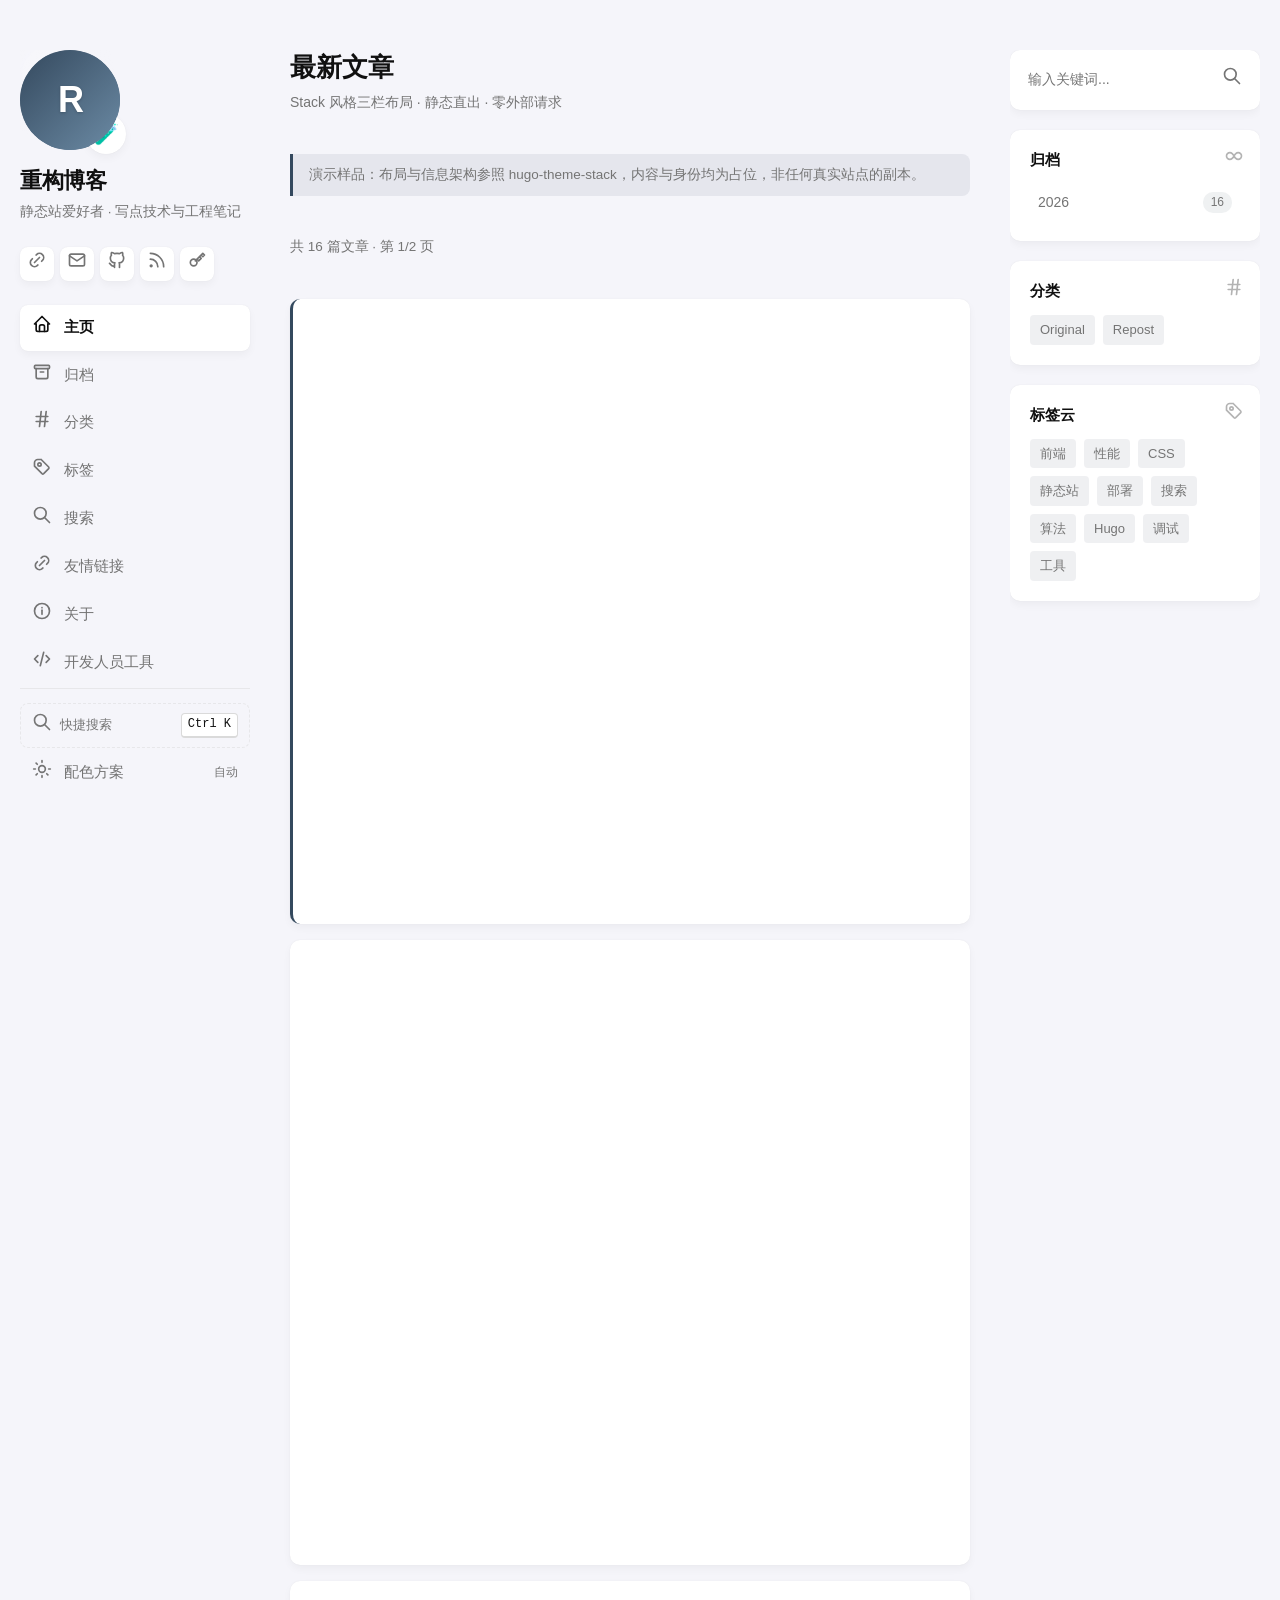
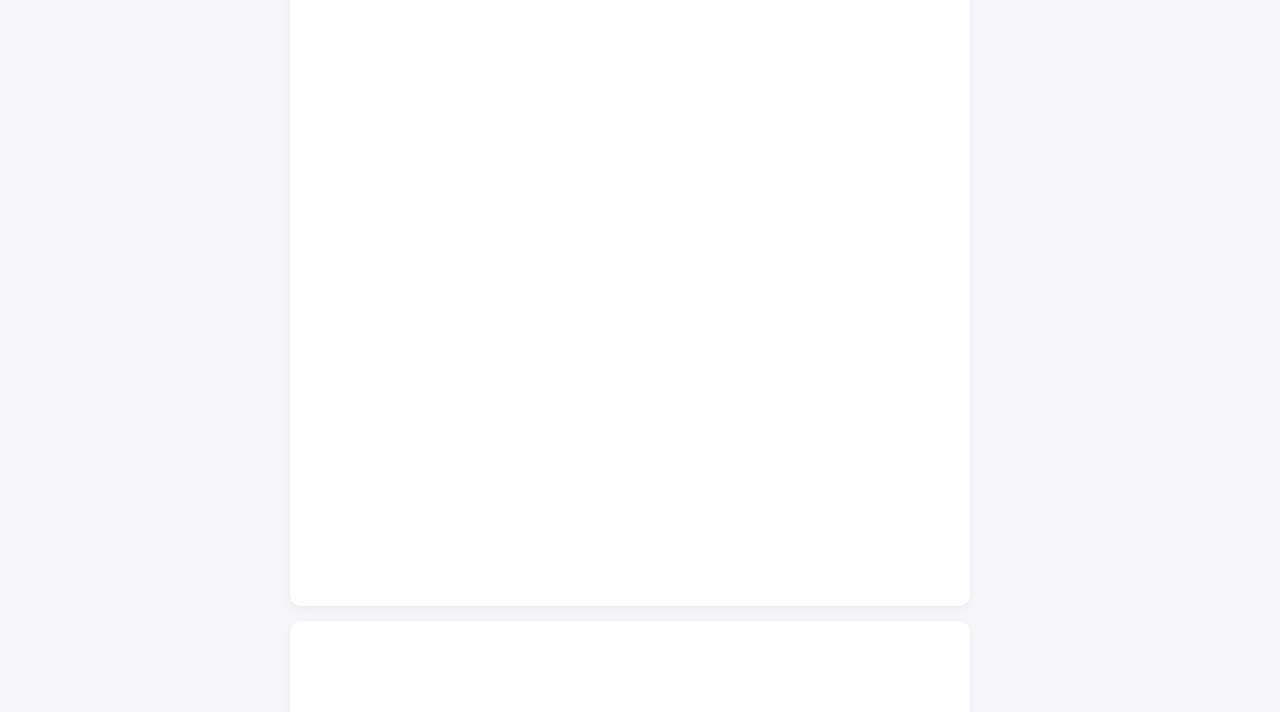
==== index.html @ fbf908d6 "initial blog" ====
<!DOCTYPE html>
<html lang="zh-CN" data-scheme="light">
<head>
<meta charset="utf-8">
<meta name="viewport" content="width=device-width, initial-scale=1">
<meta name="description" content="静态博客样品站首页：Stack 风格三栏布局，零运行时、零依赖。">
<meta name="generator" content="Static Sample / Stack-style">
<meta name="color-scheme" content="light dark">
<meta name="theme-color" content="#f5f5fa" media="(prefers-color-scheme: light)">
<meta name="theme-color" content="#303030" media="(prefers-color-scheme: dark)">
<meta name="robots" content="index, follow">
<title>首页 · 重构博客样品</title>
<link rel="canonical" href="index.html">
<link rel="icon" href="data:image/svg+xml,%3Csvg xmlns='http://www.w3.org/2000/svg' viewBox='0 0 64 64'%3E%3Crect width='64' height='64' rx='14' fill='%2334495e'/%3E%3Ctext x='32' y='44' font-size='34' font-family='sans-serif' font-weight='700' text-anchor='middle' fill='white'%3ER%3C/text%3E%3C/svg%3E">
<link rel="apple-touch-icon" href="assets/icon.svg">
<link rel="manifest" href="manifest.webmanifest">
<link rel="alternate" type="application/rss+xml" href="feed.xml" title="重构博客 RSS">
<link rel="stylesheet" href="assets/style.css">
<meta property="og:type" content="website">
<meta property="og:site_name" content="重构博客 · Sample">
<meta property="og:locale" content="zh_CN">
<meta property="og:title" content="首页 · 重构博客样品">
<meta property="og:description" content="静态博客样品站首页：Stack 风格三栏布局，零运行时、零依赖。">
<meta name="twitter:card" content="summary">
<meta name="twitter:title" content="首页 · 重构博客样品">
<meta name="twitter:description" content="静态博客样品站首页：Stack 风格三栏布局，零运行时、零依赖。">
<script type="application/ld+json">{"@context": "https://schema.org", "@type": "WebSite", "name": "重构博客 · Sample", "description": "Stack 风格静态博客复刻样品，内容与身份均为占位。", "inLanguage": "zh-CN", "url": "index.html"}</script>
<script>
  /* 主题预置：必须早于样式生效，避免深浅主题闪烁（FOUC / FART） */
  (function () {
    var k = 'StackColorScheme', v = 'auto';
    try { v = localStorage.getItem(k) || localStorage.getItem('rb-theme') || 'auto'; } catch (e) {}
    var forced = /[?&]scheme=(light|dark)/.exec(location.search);
    if (forced) v = forced[1];
    var dark = window.matchMedia && matchMedia('(prefers-color-scheme: dark)').matches;
    document.documentElement.setAttribute('data-scheme',
      (v === 'dark' || (v === 'auto' && dark)) ? 'dark' : 'light');
  })();
</script>
</head>
<body data-page="home">
<div class="reading-progress" id="readingProgress" role="progressbar" aria-label="阅读进度" aria-valuemin="0" aria-valuemax="100" aria-valuenow="0"></div>
<div class="container main-container flex on-phone--column extended">

<aside class="sidebar left-sidebar sticky">
  <div class="sidebar-head">
    <figure class="site-avatar">
      <a href="index.html" aria-label="返回主页"><span class="avatar-fallback">R</span></a>
      <span class="emoji" id="siteEmoji">&#129514;</span>
    </figure>
    <div class="site-meta">
      <h1 class="site-name"><a href="index.html" id="siteName">重构博客</a></h1>
      <h2 class="site-description" id="siteDescription">静态站爱好者 · 写点技术与工程笔记</h2>
    </div>
    <button class="hamburger" id="toggleMenu" type="button" aria-label="切换菜单" aria-expanded="false"><span class="bars"></span></button>
  </div>

  <ol class="menu-social">
    <li><a href="#" title="Domain" rel="me"><span data-icon="link"></span></a></li>
    <li><a href="#" title="Email" rel="me"><span data-icon="mail"></span></a></li>
    <li><a href="#" title="GitHub" rel="me"><span data-icon="github"></span></a></li>
    <li><a href="#" title="RSS" rel="me"><span data-icon="rss"></span></a></li>
    <li><a href="#" title="Keybase" rel="me"><span data-icon="key"></span></a></li>
  </ol>

  <ol class="menu" id="main-menu">
    <li><a href="index.html" data-nav="home"><span data-icon="home"></span><span>主页</span></a></li>
    <li><a href="archives.html" data-nav="archives"><span data-icon="archive"></span><span>归档</span></a></li>
    <li><a href="categories.html" data-nav="categories"><span data-icon="hash"></span><span>分类</span></a></li>
    <li><a href="tags.html" data-nav="tags"><span data-icon="tag"></span><span>标签</span></a></li>
    <li><a href="search.html" data-nav="search"><span data-icon="search"></span><span>搜索</span></a></li>
    <li><a href="friends.html" data-nav="friends"><span data-icon="link"></span><span>友情链接</span></a></li>
    <li><a href="about.html" data-nav="about"><span data-icon="info"></span><span>关于</span></a></li>
    <li><a href="debug.html" data-nav="debug"><span data-icon="code"></span><span>开发人员工具</span></a></li>
    <li class="menu-bottom-section"><ol class="menu">
      <li><button class="quick-search-trigger" type="button" data-action="quick-search" aria-label="快捷搜索">
        <span data-icon="search"></span><span>快捷搜索</span><kbd>Ctrl K</kbd></button></li>
      <li><button class="dark-toggle" id="themeBtn" type="button" aria-label="切换配色方案">
        <span data-icon="sun" class="icon-sun"></span><span data-icon="moon" class="icon-moon"></span>
        <span>配色方案</span><span class="scheme-label" id="schemeLabel">自动</span>
      </button></li>
    </ol></li>
  </ol>
</aside>

<aside class="sidebar right-sidebar sticky">
  <form class="search-form widget" id="searchForm" action="search.html" method="get" role="search">
    <p><label for="searchInput">搜索</label>
      <input id="searchInput" name="keyword" type="search" placeholder="输入关键词..." autocomplete="off" required>
      <button type="submit" title="搜索"><span data-icon="search"></span></button>
    </p>
  </form>
  <section class="widget archives">
    <div class="widget-icon"><span data-icon="infinity"></span></div>
    <h2 class="widget-title section-title"><a href="archives.html">归档</a></h2>
    <div class="widget-archive--list" id="widgetArchives"></div>
  </section>
  <section class="widget tagCloud">
    <div class="widget-icon"><span data-icon="hash"></span></div>
    <h2 class="widget-title section-title"><a href="categories.html">分类</a></h2>
    <div class="tagCloud-tags" id="widgetCategories"></div>
  </section>
  <section class="widget tagCloud">
    <div class="widget-icon"><span data-icon="tag"></span></div>
    <h2 class="widget-title section-title"><a href="tags.html">标签云</a></h2>
    <div class="tagCloud-tags" id="widgetTags"></div>
  </section>
</aside>

<main class="main full-width">
  <div class="pagehead">
    <h1 id="pageTitle">最新文章</h1>
    <p>Stack 风格三栏布局 · 静态直出 · 零外部请求</p>
  </div>
  <div class="notice" id="siteNotice">演示样品：布局与信息架构参照 hugo-theme-stack，内容与身份均为占位。</div>
  <p class="searchmeta" id="searchMeta"></p>
  <section class="article-list" id="postlist" aria-label="文章列表"></section>
  <nav class="pagination" id="pagination" role="navigation" aria-label="分页"></nav>
  <dialog class="pagination-jump-dialog" id="paginationJump" aria-labelledby="pagination-jump-title">
    <form method="dialog" class="pagination-jump-form">
      <header><label id="pagination-jump-title" class="title" for="jumpInput">跳转到页码</label><span class="subtitle" id="jumpMax">(1 - 1)</span></header>
      <div class="pagination-jump-input-group">
        <input type="number" id="jumpInput" min="1" value="1" autocomplete="off" required>
        <button class="btn btn-primary" type="submit">跳转</button>
      </div>
      <div class="pagination-jump-hint"><kbd>Enter</kbd><span>按 Enter 键跳转</span></div>
    </form>
  </dialog>
<footer class="site-footer">
  <section class="copyright" id="footerCopyright">© 2026 重构博客 · Sample</section>
  <section class="powerby"><span id="footerPowerby">样品: static-demo</span><br>
    使用 <a href="https://gohugo.io/" target="_blank" rel="noopener">Hugo</a> 构建 ·
    主题 <b><a href="https://github.com/CaiJimmy/hugo-theme-stack" target="_blank" rel="noopener">Stack</a></b>
    由 <a href="https://jimmycai.com/" target="_blank" rel="noopener">Jimmy</a> 设计
    <span style="opacity:.8">（本页为结构复刻样品，非原站副本）</span>
  </section>
  <p class="footer-disclaimer" id="footerDisclaimer">本博客内容仅供参考。</p>
</footer>
</main>
</div>

<button class="totop" id="toTop" type="button" aria-label="回到顶部">↑</button>

<dialog class="quick-search-dialog" id="quickSearch" aria-label="快捷搜索">
  <div class="qs-head">
    <span data-icon="search"></span>
    <input id="quickSearchInput" type="search" placeholder="搜索文章、标签、正文…" autocomplete="off" aria-label="搜索关键词">
    <kbd>Esc</kbd>
  </div>
  <div class="qs-results" id="quickSearchResults"></div>
  <div class="qs-foot">倒排索引 · 中文 bigram 分词 · 全部在本地完成，不发起任何网络请求</div>
</dialog>

<dialog class="shortcut-dialog" id="shortcutHelp" aria-label="键盘快捷键">
  <h2>键盘快捷键</h2>
  <div class="shortcut-row"><span>聚焦搜索框</span><kbd>/</kbd></div>
  <div class="shortcut-row"><span>快捷搜索</span><kbd>Ctrl / ⌘ + K</kbd></div>
  <div class="shortcut-row"><span>首页上下切换文章</span><kbd>J / K</kbd></div>
  <div class="shortcut-row"><span>打开选中的文章</span><kbd>Enter</kbd></div>
  <div class="shortcut-row"><span>打开本帮助</span><kbd>?</kbd></div>
  <div class="shortcut-row"><span>关闭弹层</span><kbd>Esc</kbd></div>
  <form method="dialog" style="margin-top:16px;text-align:right">
    <button class="btn btn-primary" type="submit">知道了</button>
  </form>
</dialog>

<dialog class="lightbox" id="lightbox" aria-label="图片预览"><img id="lightboxImg" alt=""></dialog>
<div class="toast" id="toast" role="status" aria-live="polite"></div>

<script src="assets/data.js"></script>
<script src="assets/app.js"></script>
<script>
  /* Service Worker 仅在 http(s) 下注册；file:// 双击预览保持零副作用 */
  if ('serviceWorker' in navigator && /^https?:$/.test(location.protocol)) {
    window.addEventListener('load', function () {
      navigator.serviceWorker.register('sw.js').catch(function () {});
    });
  }
</script>
</body>
</html>
---- assets/style.css ----
/* ============================================================
   Refactored Blog · Sample
   Stack 主题风格复刻样式表（零外部请求 / 零字体下载）
   配色与结构参照 hugo-theme-stack v4 实测值
   ============================================================ */

:root {
  --body-background: #f5f5fa;
  --accent-color: #34495e;
  --accent-color-darker: #2c3e50;
  --accent-color-text: #fff;
  --accent-soft: rgba(52, 73, 94, .08);
  --body-text-color: #707070;

  --card-background: #fff;
  --card-background-selected: #eaeaea;
  --card-text-color-main: #101010;
  --card-text-color-secondary: #747474;
  --card-text-color-tertiary: #767676;
  --card-separator-color: rgba(218, 218, 218, .5);
  --card-border-radius: 10px;
  --card-padding: 20px;
  --small-card-padding: 25px 20px;

  --shadow-l1: 0 4px 8px rgba(0,0,0,.04), 0 0 2px rgba(0,0,0,.06), 0 0 1px rgba(0,0,0,.04);
  --shadow-l2: 0 10px 20px rgba(0,0,0,.04), 0 2px 6px rgba(0,0,0,.04), 0 0 1px rgba(0,0,0,.04);

  --blockquote-background-color: #f8f8f8;
  --code-background-color: rgba(0,0,0,.07);
  --pre-background-color: #fafafa;
  --pre-text-color: #272822;
  --code-text-color: #808080;
  --table-border-color: #dadada;
  --tr-even-background-color: #efefee;
  --kbd-border-color: #dadada;

  --sys-font-family: -apple-system, BlinkMacSystemFont, "Segoe UI", "PingFang SC", "Hiragino Sans GB", "Microsoft YaHei", "Droid Sans", "Helvetica Neue", sans-serif;
  --base-font-family: var(--sys-font-family);
  --code-font-family: Menlo, Monaco, Consolas, "Courier New", monospace;
  --article-font-size: 1.6rem;
  --article-line-height: 1.85;

  --main-top-padding: 50px;
  --section-separation: 40px;
  --container-padding: 20px;
  --left-sidebar-max-width: 230px;
  --right-sidebar-max-width: 250px;
  --widget-separation: 20px;
  --sidebar-avatar-size: 100px;
  --sidebar-element-separation: 24px;
  --emoji-size: 40px;
  --tag-border-radius: 4px;
}

:root[data-scheme="dark"] {
  --body-background: #303030;
  --accent-color: #ecf0f1;
  --accent-color-darker: #bdc3c7;
  --accent-color-text: #000;
  --accent-soft: rgba(236, 240, 241, .10);
  --body-text-color: rgba(255,255,255,.7);

  --card-background: #424242;
  --card-background-selected: rgba(255,255,255,.16);
  --card-text-color-main: rgba(255,255,255,.9);
  --card-text-color-secondary: rgba(255,255,255,.7);
  --card-text-color-tertiary: rgba(255,255,255,.5);
  --card-separator-color: rgba(255,255,255,.12);

  --shadow-l1: 0 4px 8px rgba(0,0,0,.18), 0 0 2px rgba(0,0,0,.22), 0 0 1px rgba(0,0,0,.18);
  --shadow-l2: 0 10px 20px rgba(0,0,0,.22), 0 2px 6px rgba(0,0,0,.18);

  --blockquote-background-color: #4b4b4b;
  --code-background-color: rgba(255,255,255,.10);
  --pre-background-color: #272822;
  --pre-text-color: rgba(255,255,255,.9);
  --code-text-color: rgba(255,255,255,.9);
  --table-border-color: #717171;
  --tr-even-background-color: #545454;
  --kbd-border-color: #717171;
}

/* ---------- base ---------- */
* { box-sizing: border-box; }
html { font-size: 62.5%; -webkit-text-size-adjust: 100%; scroll-behavior: smooth; }
body {
  margin: 0;
  background: var(--body-background);
  color: var(--body-text-color);
  font-family: var(--base-font-family);
  font-size: 1.5rem;
  line-height: 1.65;
  -webkit-font-smoothing: antialiased;
  transition: background-color .25s ease, color .25s ease;
}
a { color: var(--accent-color-darker); text-decoration: none; }
a:hover { color: var(--accent-color); }
img { max-width: 100%; display: block; }
/* 长英文标识符 / 无空格中文串在窄屏下必须允许断行，避免撑破卡片 */
.article-title, .article-subtitle, .article-content, .prose, .notice,
.pagehead p, .rulebox, .card, .widget, .friend-card, .article-description,
.archives-list a, .section-card, .tagCloud-tags, .commentbox { overflow-wrap: anywhere; }
button, input, select { font: inherit; }
button { cursor: pointer; }
h1, h2, h3, h4 { color: var(--card-text-color-main); line-height: 1.35; }
:focus-visible { outline: 2px solid var(--accent-color); outline-offset: 3px; border-radius: 3px; }
::selection { background: var(--accent-color); color: var(--accent-color-text); }

.icon { width: 20px; height: 20px; flex: 0 0 auto; stroke: currentColor; }
.icon-sm { width: 16px; height: 16px; }
.icon-lg { width: 24px; height: 24px; }

/* ---------- layout ---------- */
.container { margin-left: auto; margin-right: auto; }
.main-container {
  display: flex;
  align-items: flex-start;
  min-height: 100vh;
  max-width: 1400px;
  padding: var(--main-top-padding) var(--container-padding) 0;
  gap: var(--section-separation);
}
.left-sidebar {
  order: -3;
  width: 100%;
  max-width: var(--left-sidebar-max-width);
  flex-shrink: 0;
  position: sticky;
  top: var(--main-top-padding);
  display: flex;
  flex-direction: column;
  gap: var(--sidebar-element-separation);
  align-self: flex-start;
}
.right-sidebar {
  order: -1;
  width: 100%;
  max-width: var(--right-sidebar-max-width);
  flex-shrink: 0;
  position: sticky;
  top: var(--main-top-padding);
  display: flex;
  flex-direction: column;
  gap: var(--widget-separation);
  align-self: flex-start;
  max-height: calc(100vh - var(--main-top-padding) * 2);
  overflow-y: auto;
  scrollbar-width: thin;
  padding-bottom: 10px;
}
.main {
  order: -2;
  flex-grow: 1;
  min-width: 0;
  max-width: 100%;
  display: flex;
  flex-direction: column;
  gap: var(--section-separation);
}

/* ---------- left sidebar ---------- */
.hamburger { display: none; }
.site-avatar { margin: 0; position: relative; width: var(--sidebar-avatar-size); }
.site-avatar > a { display: block; border-radius: 50%; }
.site-logo {
  width: var(--sidebar-avatar-size);
  height: var(--sidebar-avatar-size);
  border-radius: 50%;
  object-fit: cover;
  background: linear-gradient(135deg, #34495e, #6c8ba5);
  box-shadow: var(--shadow-l1);
}
.avatar-fallback {
  display: flex; align-items: center; justify-content: center;
  width: var(--sidebar-avatar-size); height: var(--sidebar-avatar-size);
  border-radius: 50%; color: #fff; font-size: 3.6rem; font-weight: 700;
  background: linear-gradient(135deg, #34495e, #6c8ba5);
  box-shadow: var(--shadow-l1);
  letter-spacing: -2px;
}
.site-avatar .emoji {
  position: absolute; right: -6px; bottom: -4px;
  display: flex; align-items: center; justify-content: center;
  width: var(--emoji-size); height: var(--emoji-size);
  font-size: 2rem; line-height: 1;
  background: var(--card-background);
  border-radius: 50%;
  box-shadow: var(--shadow-l1);
}
.sidebar-head .site-meta { margin-top: 16px; }
.site-meta .site-name { font-size: 2.2rem; margin: 0 0 6px; font-weight: 700; letter-spacing: -.3px; }
.site-meta .site-name a { color: var(--card-text-color-main); }
.site-meta .site-description { font-size: 1.35rem; font-weight: 400; color: var(--card-text-color-secondary); margin: 0; line-height: 1.55; }

.menu-social { list-style: none; padding: 0; margin: 0; display: flex; flex-wrap: wrap; gap: 6px; }
.menu-social a {
  display: flex; align-items: center; justify-content: center;
  width: 34px; height: 34px; border-radius: 8px;
  color: var(--card-text-color-secondary);
  background: var(--card-background);
  box-shadow: var(--shadow-l1);
  transition: transform .2s ease, color .2s ease;
}
.menu-social a:hover { transform: translateY(-2px); color: var(--accent-color-darker); }

.menu { list-style: none; padding: 0; margin: 0; display: flex; flex-direction: column; gap: 2px; }
.menu > li > a, .menu .dark-toggle {
  display: flex; align-items: center; gap: 12px;
  padding: 9px 12px; border-radius: 8px;
  color: var(--card-text-color-secondary);
  font-size: 1.45rem;
  transition: background-color .2s ease, transform .2s ease, color .2s ease;
}
.menu > li > a:hover { background: var(--card-background); transform: translateX(3px); color: var(--card-text-color-main); }
.menu > li.current > a { background: var(--card-background); color: var(--card-text-color-main); box-shadow: var(--shadow-l1); font-weight: 600; }
.menu .menu-bottom-section { margin-top: auto; padding-top: 14px; border-top: 1px solid var(--card-separator-color); }
.menu .menu-bottom-section .menu { margin: 0; }
.dark-toggle { width: 100%; border: 0; background: transparent; text-align: left; cursor: pointer; }
.dark-toggle:hover { background: var(--card-background); color: var(--card-text-color-main); }
.dark-toggle .scheme-label { margin-left: auto; font-size: 1.2rem; color: var(--card-text-color-tertiary); }
:root[data-scheme="dark"] .icon-sun { display: none; }
:root[data-scheme="light"] .icon-moon { display: none; }

/* ---------- widgets (right sidebar) ---------- */
.widget {
  background: var(--card-background);
  border-radius: var(--card-border-radius);
  box-shadow: var(--shadow-l1);
  padding: var(--card-padding);
  position: relative;
}
.widget-icon {
  position: absolute; right: 16px; top: 16px;
  color: var(--card-text-color-tertiary); opacity: .55;
}
.widget-title, .section-title {
  font-size: 1.5rem; font-weight: 700; margin: 0 0 14px;
  color: var(--card-text-color-main);
}
.widget-title a { color: var(--card-text-color-main); }
.search-form { padding: 12px 14px; }
.search-form p { display: flex; align-items: center; gap: 8px; margin: 0; }
.search-form label { position: absolute; width: 1px; height: 1px; overflow: hidden; clip: rect(0 0 0 0); }
.search-form input {
  flex: 1; min-width: 0; border: 0; background: transparent;
  color: var(--card-text-color-main); font-size: 1.4rem; padding: 6px 4px;
  outline: none;
}
.search-form input::placeholder { color: var(--card-text-color-tertiary); }
.search-form button {
  border: 0; background: transparent; color: var(--card-text-color-secondary);
  display: flex; padding: 4px; border-radius: 6px;
}
.search-form button:hover { color: var(--accent-color-darker); background: var(--accent-soft); }

.widget-archive--list { display: flex; flex-direction: column; }
.archives-year a {
  display: flex; align-items: center; justify-content: space-between;
  padding: 7px 8px; border-radius: 6px;
  color: var(--card-text-color-secondary); font-size: 1.4rem;
  transition: background-color .2s ease;
}
.archives-year a:hover { background: var(--accent-soft); color: var(--card-text-color-main); }
.archives-year .count {
  font-size: 1.2rem; color: var(--card-text-color-tertiary);
  background: var(--accent-soft); padding: 1px 8px; border-radius: 10px;
}
.tagCloud-tags { display: flex; flex-wrap: wrap; gap: 8px; }
.tagCloud-tags a {
  display: inline-block; padding: 4px 10px;
  font-size: 1.3rem; border-radius: var(--tag-border-radius);
  background: var(--accent-soft); color: var(--card-text-color-secondary);
  transition: transform .2s ease, background-color .2s ease;
}
.tagCloud-tags a:hover { transform: translateY(-2px); background: var(--card-background-selected); color: var(--card-text-color-main); }
.widget--toc { max-height: 60vh; overflow-y: auto; scrollbar-width: thin; }
.widget--toc ol { list-style: none; padding: 0; margin: 0; }
.widget--toc ol ol { padding-left: 12px; }
.widget--toc li a {
  display: block; padding: 5px 8px; border-radius: 6px;
  font-size: 1.3rem; color: var(--card-text-color-secondary);
  overflow: hidden; text-overflow: ellipsis; white-space: nowrap;
}
.widget--toc li a:hover, .widget--toc li a.active { background: var(--accent-soft); color: var(--card-text-color-main); }

/* ---------- generic cards / headings ---------- */
.card {
  background: var(--card-background);
  border-radius: var(--card-border-radius);
  box-shadow: var(--shadow-l1);
  padding: var(--card-padding);
}
.pagehead h1, .section-term { font-size: 2.6rem; margin: 0 0 6px; }
.pagehead p { margin: 0; color: var(--card-text-color-secondary); font-size: 1.4rem; }
.notice {
  background: var(--accent-soft);
  border-left: 3px solid var(--accent-color);
  border-radius: 0 8px 8px 0;
  padding: 10px 16px; font-size: 1.35rem; color: var(--card-text-color-secondary);
}
.searchmeta { margin: 0; font-size: 1.35rem; color: var(--card-text-color-secondary); }
.section-card {
  background: var(--card-background); border-radius: var(--card-border-radius);
  box-shadow: var(--shadow-l1); padding: 28px 24px;
  display: flex; align-items: center; justify-content: space-between; gap: 16px;
}
.section-details .section-count { font-size: 1.35rem; color: var(--card-text-color-tertiary); font-weight: 400; margin: 0 0 6px; }
.section-details .section-term { font-size: 3rem; margin: 0; }

/* ---------- article list (home) ---------- */
.article-list { display: flex; flex-direction: column; gap: 16px; }
.article-list article {
  background: var(--card-background);
  border-radius: var(--card-border-radius);
  box-shadow: var(--shadow-l1);
  overflow: hidden;
  transition: box-shadow .3s ease, transform .3s ease;
  content-visibility: auto;
  contain-intrinsic-size: auto 132px;
}
.article-list article:hover { box-shadow: var(--shadow-l2); transform: translateY(-2px); }
.article-header { padding: 22px 24px; }
.article-details { min-width: 0; }
.article-category { margin-bottom: 10px; }
.article-category a {
  display: inline-block; font-size: 1.2rem; line-height: 1.6;
  padding: 2px 12px; border-radius: var(--tag-border-radius);
  color: #fff; background: #34495e;
}
.article-category a.cat-Original { background: #2a9d8f; color: #fff; }
.article-category a.cat-Repost { background: #3d3c0f; color: #efedbe; }
.article-title-wrapper { min-width: 0; }
.article-title { font-size: 1.85rem; font-weight: 700; margin: 0; line-height: 1.45; }
.article-title a { color: var(--card-text-color-main); }
.article-title a:hover { color: var(--accent-color-darker); }
.article-subtitle {
  font-size: 1.35rem; font-weight: 400; color: var(--card-text-color-secondary);
  margin: 8px 0 0; line-height: 1.65;
  display: -webkit-box; -webkit-line-clamp: 2; -webkit-box-orient: vertical; overflow: hidden;
}
.article-meta { margin-top: 14px; }
.inline-meta { display: flex; align-items: center; flex-wrap: wrap; gap: 6px; font-size: 1.25rem; color: var(--card-text-color-tertiary); }
.inline-meta .icon { width: 16px; height: 16px; margin-right: 1px; }
.inline-meta .sep { margin: 0 8px; opacity: .5; }
.article-list .article-image { width: 100%; aspect-ratio: 16 / 7; overflow: hidden; background: var(--accent-soft); }
.article-list .article-image img { width: 100%; height: 100%; object-fit: cover; }
.cover-ph {
  width: 100%; height: 100%;
  background: linear-gradient(120deg, #34495e 0%, #4b6b86 45%, #7a9bb3 100%);
  position: relative;
}
.cover-ph::after {
  content: attr(data-label); position: absolute; left: 22px; bottom: 18px;
  color: rgba(255,255,255,.86); font-size: 1.2rem; letter-spacing: 2px; text-transform: uppercase;
}

/* ---------- pagination ---------- */
.pagination { display: flex; align-items: center; justify-content: center; flex-wrap: wrap; gap: 6px; }
.page-link {
  display: flex; align-items: center; justify-content: center;
  min-width: 34px; height: 34px; padding: 0 8px;
  border: 0; border-radius: 8px; background: var(--card-background);
  color: var(--card-text-color-secondary); font-size: 1.35rem;
  box-shadow: var(--shadow-l1);
  transition: transform .2s ease, background-color .2s ease;
}
.page-link:hover:not(.disabled):not(.current) { transform: translateY(-2px); color: var(--card-text-color-main); }
.page-link.current { background: var(--accent-color); color: var(--accent-color-text); }
.page-link.disabled { opacity: .45; pointer-events: none; }
.page-link .icon { width: 18px; height: 18px; }
.pagination-jump-dialog {
  border: 0; border-radius: var(--card-border-radius); padding: 24px;
  background: var(--card-background); color: var(--card-text-color-main);
  box-shadow: var(--shadow-l2); width: min(340px, 90vw);
}
.pagination-jump-dialog::backdrop { background: rgba(0,0,0,.4); }
.pagination-jump-form header { margin-bottom: 14px; }
.pagination-jump-form .title { font-weight: 700; font-size: 1.6rem; }
.pagination-jump-form .subtitle { color: var(--card-text-color-tertiary); font-size: 1.3rem; margin-left: 6px; }
.pagination-jump-input-group { display: flex; gap: 8px; }
.pagination-jump-input-group input {
  flex: 1; min-width: 0; padding: 8px 12px; border-radius: 8px;
  border: 1px solid var(--card-separator-color); background: var(--body-background);
  color: var(--card-text-color-main); font-size: 1.4rem;
}
.btn { border: 0; border-radius: 8px; padding: 8px 16px; font-size: 1.4rem; }
.btn-primary { background: var(--accent-color); color: var(--accent-color-text); }
.pagination-jump-hint { margin-top: 12px; font-size: 1.2rem; color: var(--card-text-color-tertiary); display: flex; gap: 6px; align-items: center; }
kbd { border: 1px solid var(--kbd-border-color); border-bottom-width: 2px; border-radius: 4px; padding: 1px 6px; font-family: var(--code-font-family); font-size: 1.1rem; }

/* ---------- single article page ---------- */
.main-article {
  background: var(--card-background); border-radius: var(--card-border-radius);
  box-shadow: var(--shadow-l1); overflow: hidden;
}
.main-article > .article-header { padding: 28px 30px 18px; }
.main-article .article-title { font-size: 2.5rem; }
.main-article .article-subtitle { margin-top: 10px; font-size: 1.45rem; display: block; }
.article-toc { margin: 0 30px 18px; }
.article-toc details {
  background: var(--body-background); border-radius: 8px; padding: 12px 16px;
}
.article-toc summary { cursor: pointer; list-style: none; }
.article-toc summary::-webkit-details-marker { display: none; }
.article-toc-title { display: flex; align-items: center; gap: 8px; font-weight: 700; color: var(--card-text-color-main); font-size: 1.45rem; }
.article-toc-title .icon { width: 18px; height: 18px; }
.toc-nav { margin-top: 12px; }
.toc-nav ol { list-style: none; padding: 0; margin: 0; }
.toc-nav ol ol { padding-left: 18px; }
.toc-nav li a { display: block; padding: 4px 6px; border-radius: 5px; font-size: 1.35rem; color: var(--card-text-color-secondary); }
.toc-nav li a:hover, .toc-nav li a.active { background: var(--accent-soft); color: var(--card-text-color-main); }

.article-content, .prose {
  padding: 0 30px 26px;
  font-size: var(--article-font-size);
  line-height: var(--article-line-height);
  color: var(--card-text-color-secondary);
}
.article-content h2, .prose h2 {
  font-size: 2.1rem; margin: 30px 0 12px; padding-bottom: 6px;
  border-bottom: 1px solid var(--card-separator-color); color: var(--card-text-color-main);
  scroll-margin-top: 20px;
}
.article-content h3, .prose h3 { font-size: 1.75rem; margin: 24px 0 10px; color: var(--card-text-color-main); scroll-margin-top: 20px; }
.article-content h4, .prose h4 { font-size: 1.55rem; margin: 20px 0 8px; }
.article-content p, .prose p { margin: 0 0 16px; }
.article-content strong, .prose strong { color: var(--card-text-color-main); }
.article-content ul, .article-content ol, .prose ul, .prose ol { padding-left: 24px; margin: 0 0 16px; }
.article-content li, .prose li { margin: 5px 0; }
.article-content blockquote, .prose blockquote {
  margin: 0 0 18px; padding: 12px 18px; border-left: 4px solid var(--accent-color);
  background: var(--blockquote-background-color); border-radius: 0 8px 8px 0;
}
.article-content blockquote p:last-child, .prose blockquote p:last-child { margin-bottom: 0; }
.article-content a, .prose a { color: var(--accent-color-darker); border-bottom: 1px solid var(--card-separator-color); }
.article-content a:hover, .prose a:hover { border-bottom-color: var(--accent-color); }
.article-content code, .prose code, .rulebox code {
  font-family: var(--code-font-family); font-size: .88em;
  background: var(--code-background-color); color: var(--code-text-color);
  padding: 2px 6px; border-radius: 4px;
}
.article-content pre, .prose pre {
  background: var(--pre-background-color); color: var(--pre-text-color);
  padding: 16px 18px; border-radius: 8px; overflow-x: auto; margin: 0 0 18px;
  font-size: 1.35rem; line-height: 1.6;
}
.article-content pre code, .prose pre code { background: transparent; padding: 0; color: inherit; }
.article-content table, .prose table { width: 100%; border-collapse: collapse; margin: 0 0 18px; font-size: 1.4rem; }
.article-content th, .article-content td, .prose th, .prose td { border: 1px solid var(--table-border-color); padding: 8px 12px; text-align: left; }
.article-content th, .prose th { background: var(--accent-soft); color: var(--card-text-color-main); }
.article-content tr:nth-child(even), .prose tr:nth-child(even) { background: var(--tr-even-background-color); }
.article-content img, .prose img { border-radius: 8px; margin: 0 0 18px; }
.article-content hr, .prose hr { border: 0; border-top: 1px solid var(--card-separator-color); margin: 26px 0; }

.article-footer { padding: 0 30px 26px; display: flex; flex-direction: column; gap: 10px; }
.article-tags { display: flex; flex-wrap: wrap; gap: 8px; }
.article-tags a {
  padding: 3px 10px; border-radius: var(--tag-border-radius); font-size: 1.25rem;
  background: var(--accent-soft); color: var(--card-text-color-secondary);
}
.article-tags a:hover { color: var(--card-text-color-main); }
.article-copyright, .article-lastmod, .article-source { display: flex; align-items: center; gap: 7px; font-size: 1.25rem; color: var(--card-text-color-tertiary); }
.article-copyright .icon, .article-lastmod .icon, .article-source .icon { width: 15px; height: 15px; }

.subsection-list { background: var(--card-background); border-radius: var(--card-border-radius); box-shadow: var(--shadow-l1); padding: 20px; }
.article-list--tile { display: grid; grid-template-columns: repeat(auto-fill, minmax(180px, 1fr)); gap: 12px; margin-top: 4px; }
.article-list--tile article { background: var(--body-background); border-radius: 8px; overflow: hidden; transition: transform .25s ease; }
.article-list--tile article:hover { transform: translateY(-3px); }
.article-list--tile a { display: block; height: 100%; padding: 14px; }
.article-list--tile .article-title { font-size: 1.4rem; line-height: 1.5; }
.article-list--tile .article-title a { color: var(--card-text-color-main); }
.article-list--tile .article-time { display: block; margin-top: 8px; font-size: 1.2rem; color: var(--card-text-color-tertiary); }

.pager { display: grid; grid-template-columns: 1fr 1fr; gap: 12px; }
.pager a { background: var(--card-background); border-radius: var(--card-border-radius); box-shadow: var(--shadow-l1); padding: 14px 18px; }
.pager a span { display: block; font-size: 1.2rem; color: var(--card-text-color-tertiary); }
.pager a strong { color: var(--card-text-color-main); font-size: 1.4rem; }
.pager .next { text-align: right; }

.commentbox h3 { margin: 0 0 8px; font-size: 1.6rem; }
.commentbox p { margin: 0; font-size: 1.35rem; color: var(--card-text-color-secondary); }
.waline-statistic { font-size: 1.3rem; color: var(--card-text-color-tertiary); text-align: center; }

/* ---------- compact list (categories / tags / search) ---------- */
.article-list--compact { display: flex; flex-direction: column; gap: 12px; }
.article-list--compact article { background: var(--card-background); border-radius: var(--card-border-radius); box-shadow: var(--shadow-l1); overflow: hidden; transition: transform .25s ease; }
.article-list--compact article:hover { transform: translateY(-2px); }
.article-list--compact > article > a { display: flex; align-items: center; justify-content: space-between; gap: 16px; padding: 16px 20px; }
.article-list--compact .article-title { font-size: 1.6rem; }
.article-list--compact .article-meta { margin-top: 4px; }
.article-description { font-size: 1.3rem; color: var(--card-text-color-tertiary); }
.article-image { flex: 0 0 auto; }
.article-image img, .article-image .thumb {
  width: 60px; height: 60px; border-radius: 8px; object-fit: cover;
}
.thumb { display: flex; align-items: center; justify-content: center; color: #fff; font-size: 2rem; font-weight: 700; }
.thumb.t1 { background: linear-gradient(135deg,#2a9d8f,#57b8a8); }
.thumb.t2 { background: linear-gradient(135deg,#3d3c0f,#7b7838); }
.thumb.t3 { background: linear-gradient(135deg,#34495e,#6c8ba5); }

.tag-cloud-page { display: flex; flex-wrap: wrap; gap: 12px; }
.tag-cloud-page a {
  padding: 10px 18px; border-radius: 8px; background: var(--card-background);
  box-shadow: var(--shadow-l1); color: var(--card-text-color-main); font-size: 1.5rem;
  transition: transform .2s ease;
}
.tag-cloud-page a:hover { transform: translateY(-3px); }
.tag-cloud-page a small { color: var(--card-text-color-tertiary); margin-left: 8px; font-size: 1.2rem; }

/* ---------- archives ---------- */
.archives-group { background: var(--card-background); border-radius: var(--card-border-radius); box-shadow: var(--shadow-l1); padding: 20px 24px; }
.archives-group h2 { font-size: 2rem; margin: 0 0 10px; scroll-margin-top: 20px; }
.archives-group h2 small { font-size: 1.3rem; font-weight: 400; color: var(--card-text-color-tertiary); margin-left: 8px; }
.archives-list { list-style: none; padding: 0; margin: 0; }
.archives-list li { display: flex; align-items: baseline; gap: 12px; padding: 7px 0; border-bottom: 1px solid var(--card-separator-color); }
.archives-list li:last-child { border-bottom: 0; }
.archives-list time { flex: 0 0 92px; font-size: 1.3rem; color: var(--card-text-color-tertiary); font-variant-numeric: tabular-nums; }
.archives-list a { font-size: 1.45rem; color: var(--card-text-color-main); }
.archives-list a:hover { color: var(--accent-color-darker); }
.archives-list .cat-badge { margin-left: auto; font-size: 1.15rem; padding: 1px 8px; border-radius: 4px; }
.cat-badge.cat-Original { background: #2a9d8f; color: #fff; }
.cat-badge.cat-Repost { background: #3d3c0f; color: #efedbe; }

/* ---------- friends ---------- */
.friends-grid { display: grid; grid-template-columns: repeat(auto-fill, minmax(220px, 1fr)); gap: 14px; }
.friend-card { background: var(--card-background); border-radius: var(--card-border-radius); box-shadow: var(--shadow-l1); padding: 18px; transition: transform .25s ease; }
.friend-card:hover { transform: translateY(-3px); }
.friend-card .friend-avatar { width: 48px; height: 48px; border-radius: 50%; display: flex; align-items: center; justify-content: center; color: #fff; font-weight: 700; font-size: 1.8rem; margin-bottom: 10px; }
.friend-card h3 { margin: 0 0 4px; font-size: 1.55rem; }
.friend-card p { margin: 0; font-size: 1.3rem; color: var(--card-text-color-tertiary); }

/* ---------- about / debug sample blocks ---------- */
.aboutgrid { display: grid; grid-template-columns: repeat(auto-fit, minmax(300px, 1fr)); gap: 16px; }
.rulebox { background: var(--card-background); border-radius: var(--card-border-radius); box-shadow: var(--shadow-l1); padding: 22px 24px; }
.rulebox h2 { font-size: 1.8rem; margin: 0 0 12px; }
.rulebox p, .rulebox li { font-size: 1.4rem; color: var(--card-text-color-secondary); }
.rulebox ul { padding-left: 20px; margin: 0 0 12px; }
.rulebox li { margin: 6px 0; }
.quote { background: var(--blockquote-background-color); border-left: 3px solid var(--accent-color); padding: 10px 16px; border-radius: 0 8px 8px 0; font-size: 1.4rem; margin: 12px 0; color: var(--card-text-color-secondary); }
.canary { display: flex; gap: 12px; align-items: flex-start; }
.canary .dot { flex: 0 0 12px; width: 12px; height: 12px; border-radius: 50%; background: #2a9d8f; margin-top: 6px; box-shadow: 0 0 0 4px rgba(42,157,143,.16); }
.canary p { font-size: 1.35rem; }

.metrics { display: grid; grid-template-columns: repeat(auto-fit, minmax(160px, 1fr)); gap: 14px; }
.metric { background: var(--card-background); border-radius: var(--card-border-radius); box-shadow: var(--shadow-l1); padding: 18px; }
.metric .label { font-size: 1.3rem; color: var(--card-text-color-tertiary); }
.metric .value { font-size: 2.8rem; font-weight: 700; color: var(--card-text-color-main); line-height: 1.3; font-variant-numeric: tabular-nums; }
.metric .hint { font-size: 1.2rem; color: var(--card-text-color-tertiary); }
.flags { background: var(--card-background); border-radius: var(--card-border-radius); box-shadow: var(--shadow-l1); padding: 22px 24px; }
.flags h2 { font-size: 1.7rem; margin: 0 0 4px; }
.flag { display: flex; align-items: center; justify-content: space-between; gap: 16px; padding: 12px 0; border-bottom: 1px solid var(--card-separator-color); font-size: 1.4rem; color: var(--card-text-color-main); }
.flag:last-child { border-bottom: 0; }
.flag small { display: block; font-size: 1.2rem; color: var(--card-text-color-tertiary); margin-top: 2px; }
.switch { position: relative; display: inline-block; width: 44px; height: 24px; flex: 0 0 auto; }
.switch input { opacity: 0; width: 0; height: 0; }
.switch .track { position: absolute; inset: 0; background: var(--card-separator-color); border-radius: 24px; transition: background-color .2s ease; }
.switch .track::before { content: ""; position: absolute; width: 18px; height: 18px; left: 3px; top: 3px; background: #fff; border-radius: 50%; transition: transform .2s ease; box-shadow: 0 1px 3px rgba(0,0,0,.2); }
.switch input:checked + .track { background: var(--accent-color); }
.switch input:checked + .track::before { transform: translateX(20px); }
.stackline { display: flex; flex-wrap: wrap; gap: 8px; }
.stackline .chip { font-size: 1.2rem; padding: 4px 10px; border-radius: 4px; background: var(--accent-soft); color: var(--card-text-color-secondary); }
.links .chip { display: inline-block; }

/* ---------- footer ---------- */
.site-footer { font-size: 1.25rem; color: var(--card-text-color-tertiary); padding: 0 0 40px; text-align: center; line-height: 1.8; }
.site-footer .copyright { font-size: 1.3rem; color: var(--card-text-color-secondary); margin-bottom: 6px; }
.site-footer .powerby code { font-family: var(--code-font-family); font-size: 1.15rem; background: var(--code-background-color); padding: 1px 5px; border-radius: 3px; }
.site-footer a { color: var(--card-text-color-secondary); text-decoration: underline; text-underline-offset: 2px; }
.footer-disclaimer { max-width: 720px; margin: 8px auto 0; font-size: 1.2rem; opacity: .85; }

/* ---------- back to top ---------- */
.totop {
  position: fixed; right: 24px; bottom: 24px; z-index: 20;
  width: 42px; height: 42px; border: 0; border-radius: 50%;
  background: var(--card-background); color: var(--card-text-color-main);
  box-shadow: var(--shadow-l2); font-size: 1.8rem;
  opacity: 0; pointer-events: none; transform: translateY(12px);
  transition: opacity .25s ease, transform .25s ease;
}
.totop.show { opacity: 1; pointer-events: auto; transform: translateY(0); }
.totop:hover { transform: translateY(-3px); }

/* ---------- responsive ---------- */
@media (max-width: 1200px) {
  .right-sidebar { display: none; }
  .main-container { max-width: 1000px; }
}
@media (max-width: 900px) {
  :root { --main-top-padding: 0px; --section-separation: 24px; }
  .main-container { flex-direction: column; padding: 0 16px; gap: 20px; }
  .left-sidebar {
    position: static; max-width: none; width: 100%; order: -3;
    background: var(--card-background); border-radius: 0 0 var(--card-border-radius) var(--card-border-radius);
    box-shadow: var(--shadow-l1); padding: 16px 18px; gap: 12px;
  }
  .left-sidebar .sidebar-head { display: flex; align-items: center; gap: 14px; }
  .left-sidebar .sidebar-head .site-meta { margin-top: 0; min-width: 0; }
  :root { --sidebar-avatar-size: 60px; --emoji-size: 28px; }
  .site-avatar .emoji { font-size: 1.4rem; }
  .avatar-fallback { font-size: 2.4rem; }
  .site-meta .site-name { font-size: 1.9rem; margin-bottom: 2px; }
  .hamburger {
    display: flex; align-items: center; justify-content: center;
    margin-left: auto; width: 38px; height: 38px; flex: 0 0 38px;
    border: 1px solid var(--card-separator-color); border-radius: 8px;
    background: var(--accent-soft); color: var(--card-text-color-main);
  }
  .hamburger .bars { display: block; width: 18px; height: 2px; background: currentColor; position: relative; }
  .hamburger .bars::before, .hamburger .bars::after { content: ""; position: absolute; left: 0; width: 18px; height: 2px; background: currentColor; transition: transform .2s ease; }
  .hamburger .bars::before { top: -6px; }
  .hamburger .bars::after { top: 6px; }
  .menu-social { margin-top: 4px; }
  .left-sidebar .menu { display: none; }
  body.menu-open .left-sidebar .menu { display: flex; }
  body.menu-open .hamburger .bars::before { transform: translateY(6px) rotate(45deg); }
  body.menu-open .hamburger .bars::after { transform: translateY(-6px) rotate(-45deg); }
  .left-sidebar .menu .menu-bottom-section { margin-top: 6px; }
  .main { width: 100%; order: -1; gap: 24px; }
  .right-sidebar {
    display: flex; position: static; order: -2; max-width: none; width: 100%;
    max-height: none; overflow: visible; padding: 0;
  }
  .right-sidebar .widget:not(.search-form) { display: none; }
  .right-sidebar .search-form { width: 100%; }
  .site-footer { padding-bottom: 28px; }
  .main-article > .article-header { padding: 22px 20px 14px; }
  .article-toc { margin: 0 20px 16px; }
  .article-content, .prose { padding: 0 20px 20px; }
  .article-footer { padding: 0 20px 22px; }
  .article-header { padding: 18px 20px; }
  .pager { grid-template-columns: 1fr; }
}
@media (max-width: 560px) {
  .article-title { font-size: 1.65rem; }
  .main-article .article-title { font-size: 2.1rem; }
  .pagehead h1, .section-term { font-size: 2.2rem; }
  .article-list--tile { grid-template-columns: 1fr 1fr; }
  .archives-list time { flex-basis: 78px; }
  .totop { right: 14px; bottom: 14px; }
}

/* ============================================================
   第二轮升级：阅读体验组件
   ============================================================ */

/* ---------- 阅读进度条（仅长文页面显示，只改 transform） ---------- */
.reading-progress {
  position: fixed; top: 0; left: 0; z-index: 60;
  width: 100%; height: 3px; display: none;
  background: linear-gradient(90deg, #2a9d8f, #34495e);
  transform: scaleX(0); transform-origin: 0 50%; will-change: transform;
  pointer-events: none;
}
body[data-page="post"] .reading-progress,
body[data-page="about"] .reading-progress,
body[data-page="debug"] .reading-progress { display: block; }

/* ---------- 代码块：语言标签 + 行号 + 复制 + 轻量着色 ---------- */
.codeblock {
  margin: 0 0 20px; border: 1px solid var(--card-separator-color);
  border-radius: 10px; overflow: hidden; background: var(--pre-background-color);
}
.codeblock-head {
  display: flex; align-items: center; gap: 10px;
  padding: 7px 12px; border-bottom: 1px solid var(--card-separator-color);
  background: var(--accent-soft); font-size: 1.2rem;
  color: var(--card-text-color-secondary);
}
.code-lang {
  font-family: var(--code-font-family); font-weight: 700; letter-spacing: .3px;
  text-transform: uppercase; color: var(--card-text-color-main);
}
.code-lines { opacity: .75; }
.code-copy {
  margin-left: auto; display: inline-flex; align-items: center; gap: 5px;
  border: 1px solid var(--card-separator-color); border-radius: 6px;
  background: var(--card-background); color: var(--card-text-color-secondary);
  padding: 3px 9px; font-size: 1.2rem; transition: color .2s ease, background .2s ease, transform .2s ease;
}
.code-copy:hover { color: var(--card-text-color-main); transform: translateY(-1px); }
.code-copy.copied { color: #2a9d8f; border-color: #2a9d8f; }
.code-copy .icon { width: 14px; height: 14px; }
.codeblock pre {
  margin: 0; padding: 12px 0; border: 0; border-radius: 0;
  background: transparent; overflow-x: auto; line-height: 1.75;
}
.codeblock pre code {
  display: block; font-family: var(--code-font-family); font-size: 1.35rem;
  color: var(--pre-text-color); background: transparent; padding: 0;
}
.code-line { display: flex; min-width: max-content; }
.code-line:hover { background: var(--accent-soft); }
.line-no {
  flex: 0 0 46px; padding-right: 14px; text-align: right;
  color: var(--card-text-color-tertiary); opacity: .55;
  user-select: none; font-variant-numeric: tabular-nums;
}
.line-code { flex: 1 1 auto; white-space: pre; padding-right: 16px; }
.tok-kw { color: #a626a4; font-weight: 600; }
.tok-st { color: #50a14f; }
.tok-cm { color: #a0a1a7; font-style: italic; }
.tok-nu { color: #986801; }
.tok-at { color: #4078f2; }
:root[data-scheme="dark"] .tok-kw { color: #c678dd; }
:root[data-scheme="dark"] .tok-st { color: #98c379; }
:root[data-scheme="dark"] .tok-cm { color: #7f848e; }
:root[data-scheme="dark"] .tok-nu { color: #d19a66; }
:root[data-scheme="dark"] .tok-at { color: #61afef; }

/* ---------- 正文细节 ---------- */
.table-wrap { overflow-x: auto; margin: 0 0 18px; border-radius: 8px; }
.table-wrap table { margin-bottom: 0; min-width: 460px; }
.heading-anchor { position: relative; scroll-margin-top: 20px; }
.anchor-link {
  position: absolute; left: -18px; top: 50%; transform: translateY(-50%);
  opacity: 0; font-size: 1.6rem; color: var(--accent-color);
  border: 0 !important; transition: opacity .2s ease;
}
.heading-anchor:hover .anchor-link, .anchor-link:focus { opacity: 1; }
.note-card {
  background: var(--accent-soft); border-left: 3px solid #2a9d8f;
  border-radius: 0 8px 8px 0; padding: 12px 16px; margin: 0 0 18px;
}
.note-label { display: block; font-size: 1.2rem; font-weight: 700; color: #2a9d8f; margin-bottom: 4px; }
.note-card p { margin: 0; font-size: 1.45rem; }
.article-content .task, .prose .task { list-style: none; display: flex; gap: 9px; align-items: flex-start; }
.task-box {
  flex: 0 0 15px; width: 15px; height: 15px; margin-top: 5px;
  border: 1.5px solid var(--card-text-color-tertiary); border-radius: 4px;
}
.task-box.done { background: #2a9d8f; border-color: #2a9d8f; }
kbd {
  display: inline-block; padding: 1px 6px; border: 1px solid var(--kbd-border-color);
  border-bottom-width: 2px; border-radius: 4px; font-family: var(--code-font-family);
  font-size: 1.2rem; background: var(--card-background); color: var(--card-text-color-main);
}
.article-content del, .prose del { opacity: .6; }
.article-content img.zoomable, .prose img.zoomable { cursor: zoom-in; }

/* ---------- 分享区 ---------- */
.sharebox {
  display: flex; flex-wrap: wrap; align-items: center; gap: 8px;
  background: var(--card-background); border-radius: var(--card-border-radius);
  box-shadow: var(--shadow-l1); padding: 14px 18px; margin: 0 0 18px;
}
.share-label { font-size: 1.3rem; color: var(--card-text-color-tertiary); margin-right: 4px; }
.share-btn {
  display: inline-flex; align-items: center; gap: 6px; border: 1px solid var(--card-separator-color);
  border-radius: 7px; padding: 5px 11px; font-size: 1.3rem;
  background: transparent; color: var(--card-text-color-secondary);
  transition: transform .2s ease, color .2s ease, background .2s ease;
}
.share-btn:hover { transform: translateY(-2px); color: var(--card-text-color-main); background: var(--accent-soft); }
.share-btn .icon { width: 15px; height: 15px; }
.x-mark { font-size: 1.5rem; line-height: 1; }

/* ---------- Ctrl+K 快捷搜索 ---------- */
.quick-search-trigger {
  display: flex; align-items: center; gap: 8px; width: 100%;
  border: 1px dashed var(--card-separator-color); border-radius: 8px;
  background: transparent; color: var(--card-text-color-tertiary);
  padding: 8px 11px; font-size: 1.25rem; text-align: left;
  transition: color .2s ease, border-color .2s ease;
}
.quick-search-trigger:hover { color: var(--card-text-color-main); border-color: var(--accent-color); }
.quick-search-trigger kbd { margin-left: auto; }
.quick-search-dialog {
  width: min(620px, calc(100vw - 32px)); max-height: min(70vh, 620px);
  border: 1px solid var(--card-separator-color); border-radius: 14px;
  background: var(--card-background); color: var(--card-text-color-main);
  box-shadow: var(--shadow-l2); padding: 0; overflow: hidden;
}
.quick-search-dialog::backdrop { background: rgba(0,0,0,.45); backdrop-filter: blur(2px); }
.qs-head { display: flex; align-items: center; gap: 10px; padding: 14px 16px; border-bottom: 1px solid var(--card-separator-color); }
.qs-head .icon { width: 19px; height: 19px; flex: 0 0 auto; color: var(--card-text-color-tertiary); }
.qs-head input { flex: 1 1 auto; min-width: 0; border: 0; outline: 0; background: transparent; color: var(--card-text-color-main); font-size: 1.6rem; }
.qs-head kbd { flex: 0 0 auto; }
.qs-results { max-height: min(52vh, 460px); overflow-y: auto; padding: 8px; }
.qs-hint { margin: 0; padding: 18px 12px; font-size: 1.35rem; color: var(--card-text-color-tertiary); text-align: center; }
.qs-item {
  display: flex; align-items: center; gap: 12px; padding: 10px 12px;
  border-radius: 8px; color: var(--card-text-color-main);
}
.qs-item:hover, .qs-item.qs-active { background: var(--accent-soft); }
.qs-item > .icon { width: 16px; height: 16px; flex: 0 0 auto; opacity: .5; }
.qs-cat { flex: 0 0 auto; font-size: 1.1rem; padding: 2px 8px; border-radius: 4px; }
.qs-cat.cat-Original { background: #2a9d8f; color: #fff; }
.qs-cat.cat-Repost { background: #3d3c0f; color: #efedbe; }
.qs-main { min-width: 0; display: flex; flex-direction: column; gap: 2px; }
.qs-main strong { font-size: 1.45rem; font-weight: 600; overflow: hidden; text-overflow: ellipsis; white-space: nowrap; }
.qs-main small { font-size: 1.2rem; color: var(--card-text-color-tertiary); }
.qs-foot { padding: 9px 16px; border-top: 1px solid var(--card-separator-color); font-size: 1.2rem; color: var(--card-text-color-tertiary); }

/* ---------- 快捷键帮助 / 图片放大 / toast ---------- */
.shortcut-dialog {
  width: min(420px, calc(100vw - 32px)); border: 1px solid var(--card-separator-color);
  border-radius: 14px; background: var(--card-background); color: var(--card-text-color-main);
  box-shadow: var(--shadow-l2); padding: 22px 24px;
}
.shortcut-dialog::backdrop { background: rgba(0,0,0,.45); }
.shortcut-dialog h2 { font-size: 1.9rem; margin: 0 0 14px; }
.shortcut-row { display: flex; align-items: center; justify-content: space-between; gap: 14px; padding: 8px 0; border-bottom: 1px solid var(--card-separator-color); font-size: 1.4rem; }
.shortcut-row:last-of-type { border-bottom: 0; }
.lightbox { border: 0; padding: 0; background: transparent; max-width: 94vw; max-height: 92vh; }
.lightbox::backdrop { background: rgba(0,0,0,.86); }
.lightbox img { max-width: 92vw; max-height: 88vh; border-radius: 8px; margin: 0 auto; cursor: zoom-out; }
.toast {
  position: fixed; left: 50%; bottom: 34px; z-index: 90;
  transform: translate(-50%, 12px); opacity: 0; pointer-events: none;
  background: var(--card-text-color-main); color: var(--card-background);
  border-radius: 8px; padding: 10px 18px; font-size: 1.35rem;
  box-shadow: var(--shadow-l2); transition: opacity .22s ease, transform .22s ease;
}
.toast.show { opacity: 1; transform: translate(-50%, 0); }
#postlist article.kb-focus { outline: 2px solid #2a9d8f; outline-offset: 2px; }

/* ---------- 404 ---------- */
.notfound { text-align: center; padding: 40px 20px 24px; }
.notfound .nf-code { font-size: 8rem; font-weight: 800; line-height: 1; letter-spacing: -4px; color: var(--accent-color); opacity: .35; }
.notfound h1 { font-size: 2.4rem; margin: 10px 0 6px; }
.notfound p { color: var(--card-text-color-secondary); font-size: 1.45rem; margin: 0 0 18px; }
.notfound .nf-actions { display: flex; justify-content: center; flex-wrap: wrap; gap: 10px; margin-bottom: 6px; }
.notfound .btn-ghost { display: inline-block; border: 1px solid var(--card-separator-color); border-radius: 8px; padding: 8px 16px; font-size: 1.4rem; color: var(--card-text-color-main); }
.notfound .btn-primary { background: var(--accent-color); color: var(--accent-color-text); border: 0; border-radius: 8px; padding: 8px 16px; font-size: 1.4rem; }

/* ---------- 调试页新增指标 ---------- */
.wv-section-title { font-size: 1.4rem; color: var(--card-text-color-tertiary); margin: 26px 0 10px; font-weight: 600; letter-spacing: .4px; }
.metric .value.small { font-size: 1.9rem; }

/* ---------- 首屏淡入（只走 opacity / transform） ---------- */
@keyframes main-in { from { opacity: 0; transform: translateY(8px); } to { opacity: 1; transform: none; } }
.main { animation: main-in .32s ease both; }

/* ============================================================
   v3 升级：程序化封面 / 置顶 / 系列文章 / 阅读工具 / 头像
   全部使用本地变量，深浅主题自动适配，零外部请求
   ============================================================ */

/* ---------- 文章卡片：左侧封面 + 置顶 ---------- */
.article-list article.card-with-cover {
  display: grid; grid-template-columns: 232px 1fr; min-height: 170px; overflow: hidden;
}
.article-cover-link { position: relative; display: block; overflow: hidden; background: var(--accent-soft); }
.article-cover { display: block; width: 100%; height: 100%; object-fit: cover; transition: transform .45s ease; }
.article-list article:hover .article-cover { transform: scale(1.045); }
.article-list article.is-featured { border-left: 3px solid var(--accent-color); }
.featured-pin {
  position: absolute; top: 10px; left: 10px; display: inline-flex; align-items: center; gap: 4px;
  background: var(--accent-color); color: var(--accent-color-text); border-radius: 20px;
  padding: 3px 9px; font-size: 1.12rem; box-shadow: 0 2px 6px rgba(0,0,0,.18);
}
.featured-pin svg { width: 13px; height: 13px; }
.card-with-cover .article-header { display: flex; align-items: center; }

/* ---------- 文章页面包屑 ---------- */
.breadcrumb {
  display: flex; align-items: center; flex-wrap: wrap; gap: 6px;
  margin: 0 0 16px; padding: 0 2px; font-size: .92rem;
  color: var(--card-text-color-tertiary);
}
.breadcrumb a { color: var(--card-text-color-secondary); display: inline-flex; align-items: center; }
.breadcrumb a:hover { color: var(--accent-color); }
.breadcrumb .icon { width: 13px; height: 13px; opacity: .6; }
.breadcrumb-current { overflow: hidden; text-overflow: ellipsis; white-space: nowrap; max-width: min(52vw, 420px); color: var(--card-text-color-main); }

/* ---------- 文章页封面横幅 ---------- */
.post-cover { position: relative; margin: 0 0 var(--section-separation); border-radius: var(--card-border-radius); overflow: hidden; box-shadow: var(--shadow-l1); }
.post-cover img { display: block; width: 100%; height: 230px; object-fit: cover; }
.post-cover-label {
  position: absolute; left: 16px; bottom: 14px; font-family: var(--code-font-family);
  font-size: 1.15rem; letter-spacing: 2px; color: #fff; padding: 5px 11px; border-radius: 5px;
  background: rgba(0,0,0,.42); backdrop-filter: blur(4px);
}

/* ---------- 系列文章导航 ---------- */
.series-box {
  background: var(--card-background); border-radius: var(--card-border-radius);
  box-shadow: var(--shadow-l1); padding: 16px 20px; margin: 0 0 var(--section-separation);
  border-left: 3px solid var(--accent-color);
}
.series-head { display: flex; align-items: center; gap: 8px; font-size: 1.35rem; font-weight: 600; color: var(--card-text-color-main); }
.series-head svg { width: 16px; height: 16px; }
.series-head small { margin-left: auto; font-weight: 400; color: var(--card-text-color-tertiary); }
.series-box ol { list-style: none; margin: 12px 0 0; padding: 0; counter-reset: ser; }
.series-box li { counter-increment: ser; font-size: 1.3rem; padding: 5px 0; color: var(--card-text-color-secondary); }
.series-box li::before { content: counter(ser, decimal-leading-zero); font-family: var(--code-font-family); color: var(--card-text-color-tertiary); margin-right: 10px; }
.series-box li.current { color: var(--card-text-color-main); font-weight: 600; }
.series-box li a { color: inherit; }

/* ---------- 相关文章：加封面缩略图 ---------- */
.article-list--tile article > a { display: flex; flex-direction: column; height: 100%; padding: 0; }
.article-list--tile .article-details { padding: 12px 14px; }
.related-cover { display: block; width: 100%; height: 96px; object-fit: cover; }

/* ---------- 字号调节控件 ---------- */
.reading-tools {
  display: inline-flex; align-items: center; gap: 6px; background: var(--card-background);
  border-radius: 22px; box-shadow: var(--shadow-l1); padding: 4px 10px; margin: 0 0 16px;
}
.reading-tools-label, .font-size-label { font-size: 1.25rem; color: var(--card-text-color-tertiary); }
.reading-tools button {
  width: 28px; height: 28px; border: 0; border-radius: 50%; cursor: pointer;
  background: var(--accent-soft); color: var(--card-text-color-main);
  display: inline-flex; align-items: center; justify-content: center;
}
.reading-tools button svg { width: 14px; height: 14px; }
.reading-tools button[aria-pressed="true"] { background: var(--accent-color); color: var(--accent-color-text); }

/* ---------- 头像：渐变几何标识 ---------- */
.site-avatar > a {
  background: linear-gradient(135deg, #34495e 0%, #5b7a99 100%);
  overflow: hidden;
}
.site-avatar > a::after {
  content: ""; position: absolute; inset: 0;
  background: radial-gradient(circle at 30% 24%, rgba(255,255,255,.32), transparent 62%);
}
.avatar-fallback { position: relative; z-index: 1; color: #fff; text-shadow: 0 1px 3px rgba(0,0,0,.2); }

@media (max-width: 680px) {
  .article-list article.card-with-cover { grid-template-columns: 1fr; }
  .article-cover-link { height: 150px; }
  .post-cover img { height: 160px; }
  .card-with-cover .article-header { padding: 18px 20px; }
}
@media print {
  .article-cover-link, .post-cover, .featured-pin, .series-box, .reading-tools, .related-cover { display: none !important; }
  .article-list article.card-with-cover { display: block; }
}

/* ---------- motion / a11y / print ---------- */
@media (prefers-reduced-motion: reduce) {
  html { scroll-behavior: auto; }
  *, *::before, *::after { animation-duration: .001ms !important; transition-duration: .001ms !important; }
}
body.flag-no-anim *, body.flag-no-anim *::before, body.flag-no-anim *::after { transition: none !important; animation: none !important; }
body.flag-no-shadow .card, body.flag-no-shadow .widget, body.flag-no-shadow .article-list article,
body.flag-no-shadow .main-article, body.flag-no-shadow .metric, body.flag-no-shadow .rulebox,
body.flag-no-shadow .subsection-list, body.flag-no-shadow .page-link, body.flag-no-shadow .friend-card,
body.flag-no-shadow .article-list--compact article, body.flag-no-shadow .archives-group,
body.flag-no-shadow .section-card, body.flag-no-shadow .totop { box-shadow: none !important; }
body.flag-no-cv .article-list article { content-visibility: visible !important; }

@media print {
  .left-sidebar, .right-sidebar, .totop, .pagination, .commentbox, .pager, .subsection-list,
  .reading-progress, .toast, dialog, .sharebox, .quick-search-trigger,
  .codeblock-head, .anchor-link, .notfound .nf-actions { display: none !important; }
  body { background: #fff; color: #000; }
  .main-container { display: block; padding: 0; max-width: none; }
  .main { animation: none !important; }
  .card, .article-list article, .main-article { box-shadow: none; border: 1px solid #ddd; }
  .article-list article { content-visibility: visible; }
  .codeblock { break-inside: avoid; }
  a { color: #000; }
}
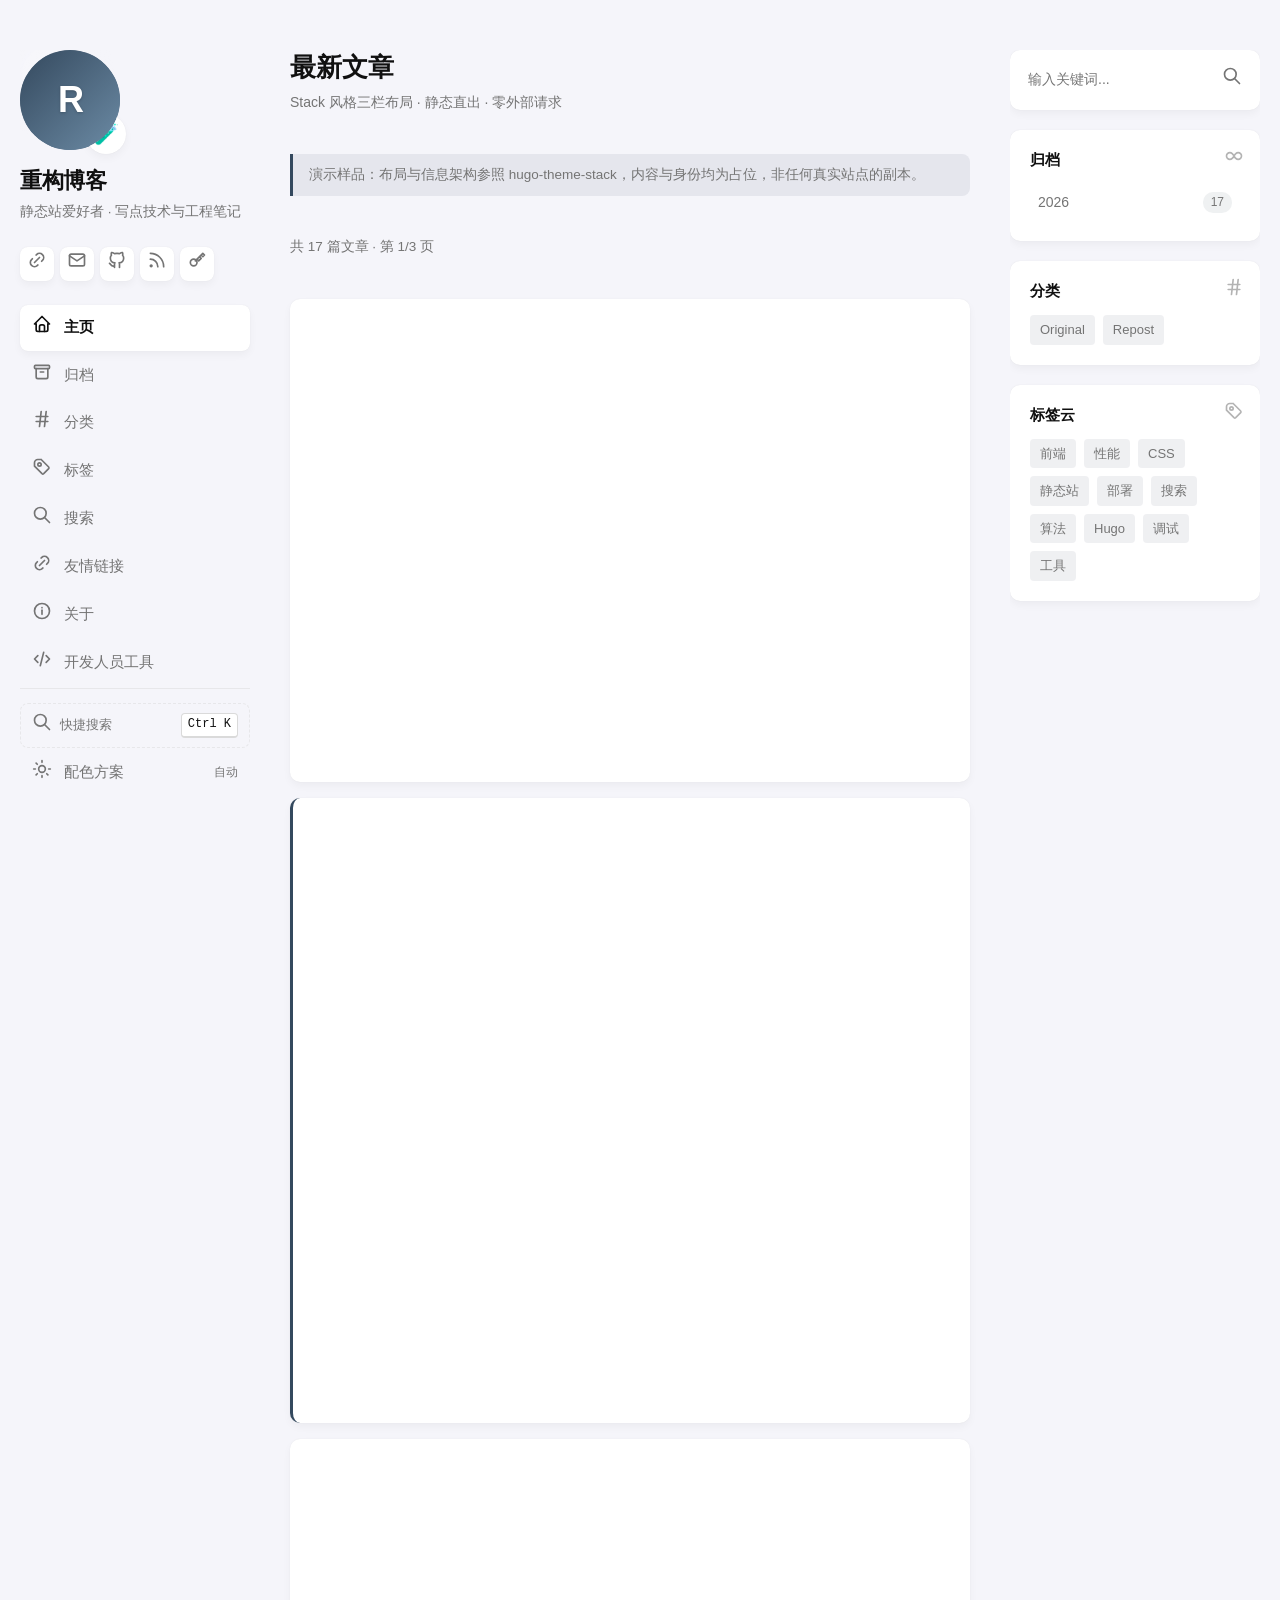
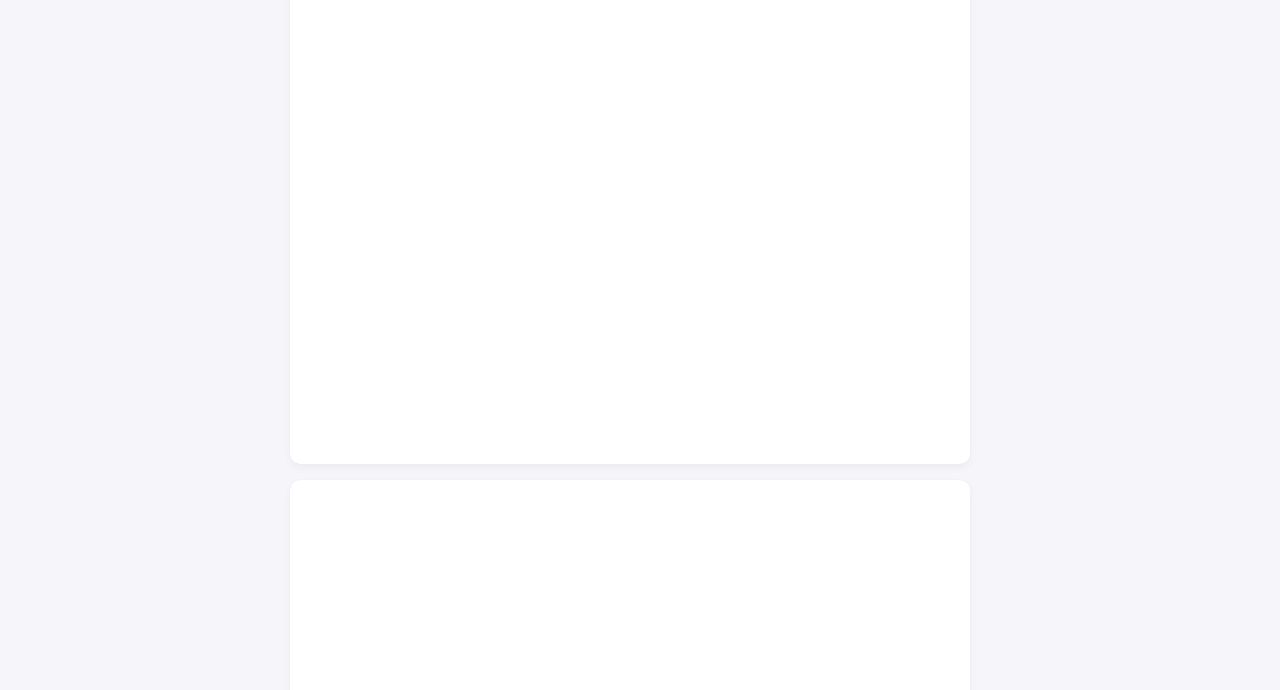
==== commit e1f5851c: "feat: support media uploads and custom site avatar" ====
--- a/index.html
+++ b/index.html
@@ -45,7 +45,7 @@
 <aside class="sidebar left-sidebar sticky">
   <div class="sidebar-head">
     <figure class="site-avatar">
-      <a href="index.html" aria-label="返回主页"><span class="avatar-fallback">R</span></a>
+      <a href="index.html" aria-label="返回主页"><span class="avatar-fallback">R</span><img id="siteAvatar" class="site-logo" alt="" hidden></a>
       <span class="emoji" id="siteEmoji">&#129514;</span>
     </figure>
     <div class="site-meta">
--- a/assets/style.css
+++ b/assets/style.css
@@ -187,6 +187,41 @@
   border-radius: 50%;
   box-shadow: var(--shadow-l1);
 }
+.site-avatar .site-logo { position: relative; z-index: 1; }
+.site-avatar [hidden] { display: none !important; }
+
+/* 正文内嵌图片 / 视频 / 下载附件 */
+.article-content .inline-img {
+  display: block;
+  max-width: 100%;
+  height: auto;
+  margin: 18px auto;
+  border-radius: 8px;
+  box-shadow: var(--shadow-l1);
+}
+.article-content .inline-video {
+  display: block;
+  margin: 18px 0;
+}
+.article-content .inline-video video {
+  display: block;
+  width: 100%;
+  max-width: 760px;
+  max-height: 60vh;
+  border-radius: 8px;
+  background: #000;
+}
+.article-content .inline-download {
+  display: inline-flex;
+  align-items: center;
+  gap: 6px;
+  margin-top: 8px;
+  padding: 4px 10px;
+  border: 1px solid var(--card-separator-color);
+  border-radius: 999px;
+  font-size: .9em;
+}
+.article-content a[download]::after { content: " ↓"; }
 .sidebar-head .site-meta { margin-top: 16px; }
 .site-meta .site-name { font-size: 2.2rem; margin: 0 0 6px; font-weight: 700; letter-spacing: -.3px; }
 .site-meta .site-name a { color: var(--card-text-color-main); }
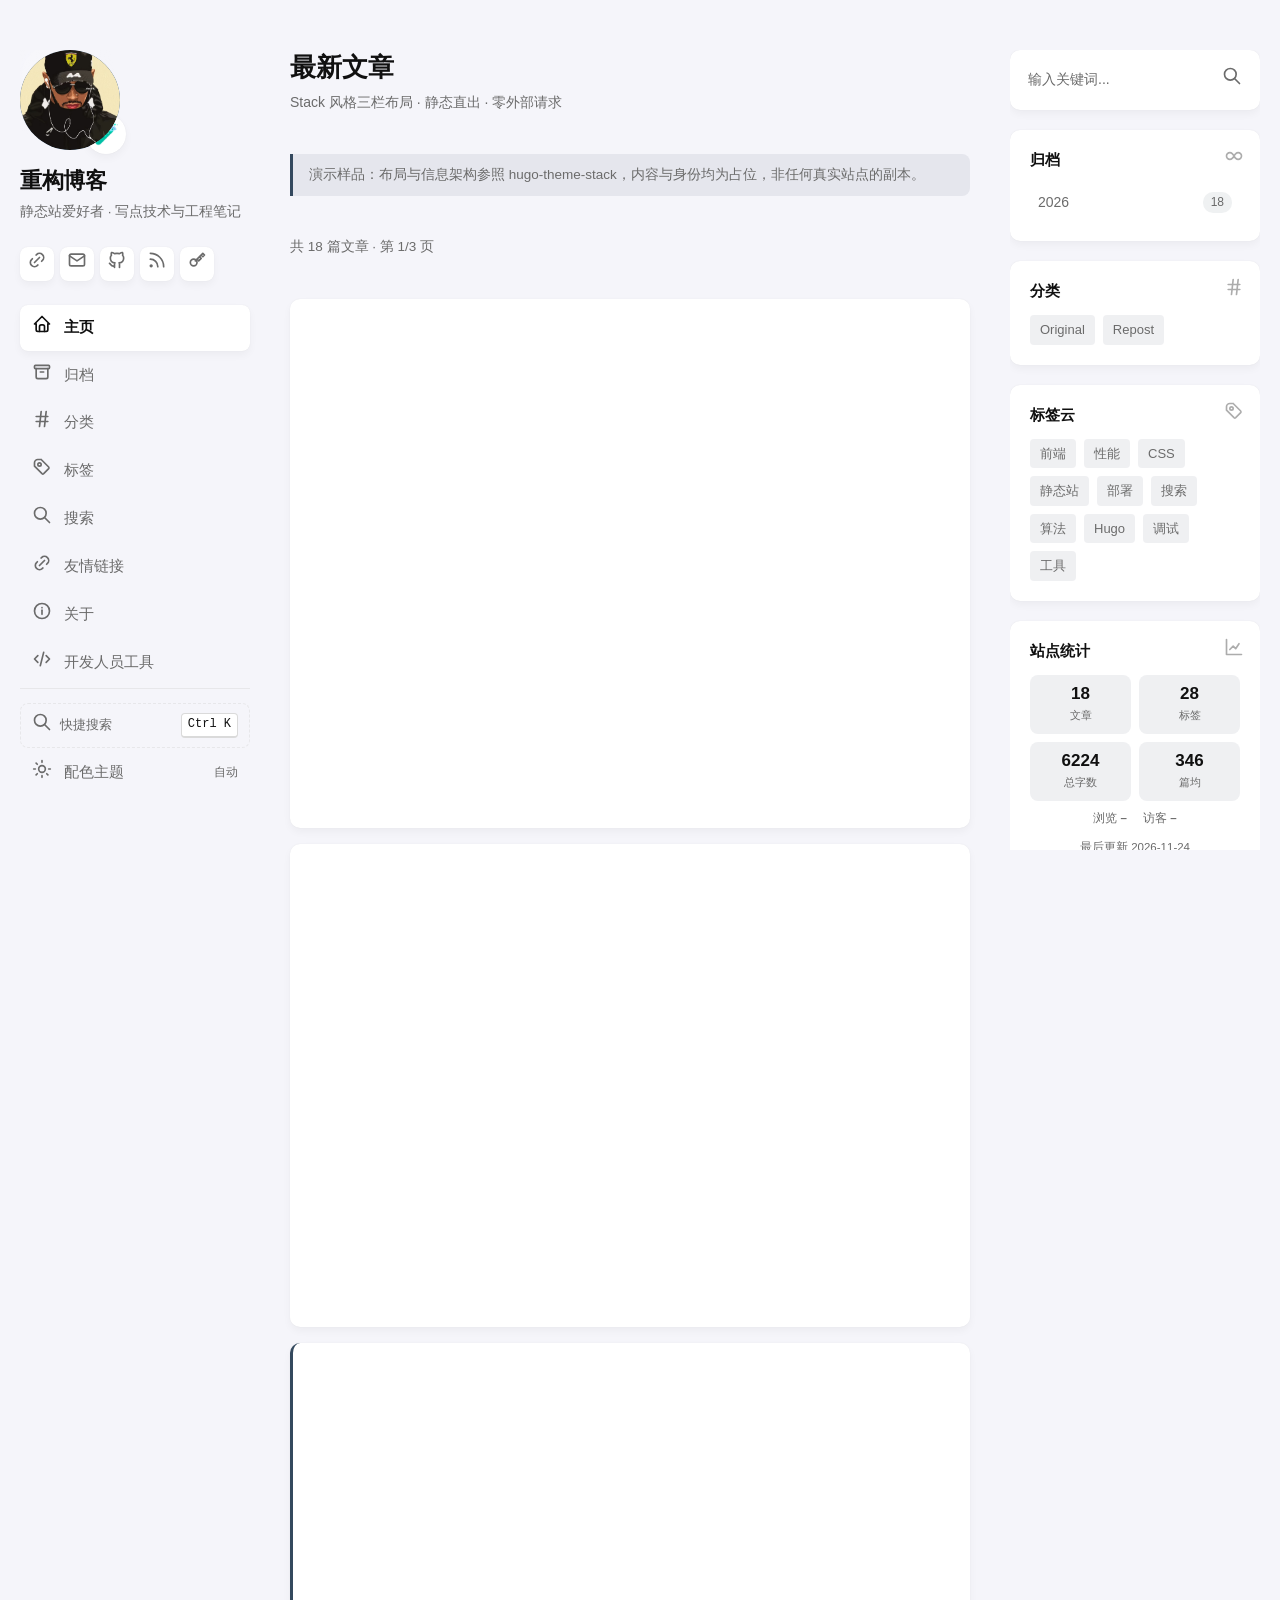
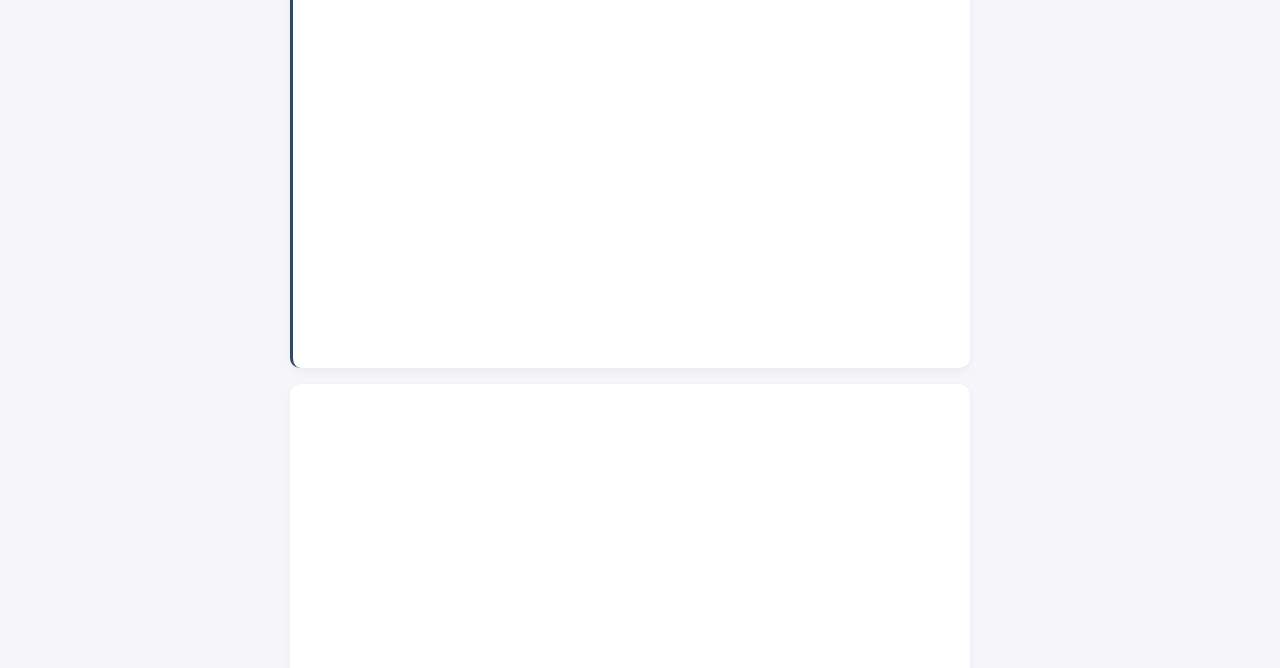
==== commit c3437c19: "feat: six curated color themes with picker panel and AA contrast - add sepia (warm paper), moss, haz" ====
--- a/index.html
+++ b/index.html
@@ -30,11 +30,14 @@
   (function () {
     var k = 'StackColorScheme', v = 'auto';
     try { v = localStorage.getItem(k) || localStorage.getItem('rb-theme') || 'auto'; } catch (e) {}
-    var forced = /[?&]scheme=(light|dark)/.exec(location.search);
+    var forced = /[?&](?:scheme|theme)=([a-z]+)/.exec(location.search);
     if (forced) v = forced[1];
+    var KNOWN = { light: 'light', dark: 'dark', sepia: 'light', moss: 'light', haze: 'light', ink: 'dark' };
+    var theme = KNOWN[v] ? v : 'auto';
     var dark = window.matchMedia && matchMedia('(prefers-color-scheme: dark)').matches;
-    document.documentElement.setAttribute('data-scheme',
-      (v === 'dark' || (v === 'auto' && dark)) ? 'dark' : 'light');
+    var scheme = theme === 'auto' ? (dark ? 'dark' : 'light') : KNOWN[theme];
+    document.documentElement.setAttribute('data-scheme', scheme);
+    document.documentElement.setAttribute('data-theme', theme === 'auto' ? scheme : theme);
   })();
 </script>
 </head>
@@ -75,9 +78,9 @@
     <li class="menu-bottom-section"><ol class="menu">
       <li><button class="quick-search-trigger" type="button" data-action="quick-search" aria-label="快捷搜索">
         <span data-icon="search"></span><span>快捷搜索</span><kbd>Ctrl K</kbd></button></li>
-      <li><button class="dark-toggle" id="themeBtn" type="button" aria-label="切换配色方案">
+      <li><button class="dark-toggle" id="themeBtn" type="button" aria-label="选择配色主题">
         <span data-icon="sun" class="icon-sun"></span><span data-icon="moon" class="icon-moon"></span>
-        <span>配色方案</span><span class="scheme-label" id="schemeLabel">自动</span>
+        <span>配色主题</span><span class="scheme-label" id="schemeLabel">自动</span>
       </button></li>
     </ol></li>
   </ol>
--- a/assets/style.css
+++ b/assets/style.css
@@ -5,18 +5,21 @@
    ============================================================ */
 
 :root {
+  color-scheme: light;
   --body-background: #f5f5fa;
   --accent-color: #34495e;
   --accent-color-darker: #2c3e50;
   --accent-color-text: #fff;
   --accent-soft: rgba(52, 73, 94, .08);
-  --body-text-color: #707070;
+  --body-text-color: #666666;
+  /* 提示块的功能色，默认青绿；深色与各主题在下方微调，保持语义不变 */
+  --note-color: #2a9d8f;
 
   --card-background: #fff;
   --card-background-selected: #eaeaea;
   --card-text-color-main: #101010;
-  --card-text-color-secondary: #747474;
-  --card-text-color-tertiary: #767676;
+  --card-text-color-secondary: #6b6b6b;
+  --card-text-color-tertiary: #6a6a6a;
   --card-separator-color: rgba(218, 218, 218, .5);
   --card-border-radius: 10px;
   --card-padding: 20px;
@@ -25,11 +28,16 @@
   --shadow-l1: 0 4px 8px rgba(0,0,0,.04), 0 0 2px rgba(0,0,0,.06), 0 0 1px rgba(0,0,0,.04);
   --shadow-l2: 0 10px 20px rgba(0,0,0,.04), 0 2px 6px rgba(0,0,0,.04), 0 0 1px rgba(0,0,0,.04);
 
+  /* 主题化渐变：只换色相不换明度骨架，避免每个主题各画一套封面 */
+  --brand-gradient: linear-gradient(135deg, #34495e 0%, #6c8ba5 100%);
+  --cover-gradient: linear-gradient(120deg, #34495e 0%, #4b6b86 45%, #7a9bb3 100%);
+  --progress-gradient: linear-gradient(90deg, #2a9d8f, #34495e);
+
   --blockquote-background-color: #f8f8f8;
   --code-background-color: rgba(0,0,0,.07);
   --pre-background-color: #fafafa;
   --pre-text-color: #272822;
-  --code-text-color: #808080;
+  --code-text-color: #666666;
   --table-border-color: #dadada;
   --tr-even-background-color: #efefee;
   --kbd-border-color: #dadada;
@@ -53,12 +61,14 @@
 }
 
 :root[data-scheme="dark"] {
+  color-scheme: dark;
   --body-background: #303030;
   --accent-color: #ecf0f1;
   --accent-color-darker: #bdc3c7;
   --accent-color-text: #000;
   --accent-soft: rgba(236, 240, 241, .10);
   --body-text-color: rgba(255,255,255,.7);
+  --note-color: #63b8a8;
 
   --card-background: #424242;
   --card-background-selected: rgba(255,255,255,.16);
@@ -78,6 +88,157 @@
   --table-border-color: #717171;
   --tr-even-background-color: #545454;
   --kbd-border-color: #717171;
+
+  --brand-gradient: linear-gradient(135deg, #4a5560 0%, #8d9aa8 100%);
+  --cover-gradient: linear-gradient(120deg, #3a4149 0%, #55616d 45%, #8b98a6 100%);
+  --progress-gradient: linear-gradient(90deg, #63b8a8, #bdc3c7);
+}
+
+/* ============================================================
+   配色主题
+   data-scheme 只负责「明 / 暗」骨架，data-theme 叠加具体色系。
+   每个主题的正文与次要文字都按 WCAG AA（≥4.5:1）配过，
+   色相一致、明度分层，不做高饱和撞色。
+   ============================================================ */
+
+/* 暖纸 · 护眼米黄 */
+:root[data-theme="sepia"] {
+  color-scheme: light;
+  --body-background: #f2ebdd;
+  --accent-color: #8a5a2b;
+  --accent-color-darker: #6f4620;
+  --accent-color-text: #fffaf2;
+  --accent-soft: rgba(138, 90, 43, .10);
+  --body-text-color: #5d5346;
+  --note-color: #96682f;
+
+  --card-background: #fffdf8;
+  --card-background-selected: #f0e7d6;
+  --card-text-color-main: #33302a;
+  --card-text-color-secondary: #6b6152;
+  --card-text-color-tertiary: #635b4d;
+  --card-separator-color: rgba(120, 100, 70, .16);
+
+  --shadow-l1: 0 4px 8px rgba(90, 70, 40, .05), 0 0 2px rgba(90, 70, 40, .07), 0 0 1px rgba(90, 70, 40, .05);
+  --shadow-l2: 0 10px 20px rgba(90, 70, 40, .06), 0 2px 6px rgba(90, 70, 40, .05);
+
+  --blockquote-background-color: #faf4e8;
+  --code-background-color: rgba(120, 90, 50, .10);
+  --pre-background-color: #f7f1e4;
+  --pre-text-color: #3a3226;
+  --code-text-color: #6b6152;
+  --table-border-color: #ded3c0;
+  --tr-even-background-color: #f7f1e4;
+  --kbd-border-color: #d6c9b4;
+
+  --brand-gradient: linear-gradient(135deg, #8a5a2b 0%, #c0905c 100%);
+  --cover-gradient: linear-gradient(120deg, #6f4620 0%, #a06c3a 45%, #cfa877 100%);
+  --progress-gradient: linear-gradient(90deg, #c0905c, #6f4620);
+}
+
+/* 苔原 · 低饱和灰绿 */
+:root[data-theme="moss"] {
+  color-scheme: light;
+  --body-background: #ecefe8;
+  --accent-color: #46705a;
+  --accent-color-darker: #355944;
+  --accent-color-text: #f7fbf7;
+  --accent-soft: rgba(70, 112, 90, .10);
+  --body-text-color: #4f5c4e;
+  --note-color: #46705a;
+
+  --card-background: #fbfcf8;
+  --card-background-selected: #e3e9df;
+  --card-text-color-main: #28332a;
+  --card-text-color-secondary: #5b675a;
+  --card-text-color-tertiary: #5d695b;
+  --card-separator-color: rgba(70, 100, 75, .16);
+
+  --shadow-l1: 0 4px 8px rgba(40, 60, 45, .05), 0 0 2px rgba(40, 60, 45, .07), 0 0 1px rgba(40, 60, 45, .05);
+  --shadow-l2: 0 10px 20px rgba(40, 60, 45, .06), 0 2px 6px rgba(40, 60, 45, .05);
+
+  --blockquote-background-color: #f4f7f1;
+  --code-background-color: rgba(60, 100, 75, .09);
+  --pre-background-color: #f5f8f2;
+  --pre-text-color: #2b362d;
+  --code-text-color: #5b675a;
+  --table-border-color: #d3dbd0;
+  --tr-even-background-color: #f2f6ef;
+  --kbd-border-color: #ccd6c9;
+
+  --brand-gradient: linear-gradient(135deg, #355944 0%, #7fa98b 100%);
+  --cover-gradient: linear-gradient(120deg, #2d4a39 0%, #4a7360 45%, #93b8a1 100%);
+  --progress-gradient: linear-gradient(90deg, #93b8a1, #355944);
+}
+
+/* 雾蓝 · 冷调浅灰蓝 */
+:root[data-theme="haze"] {
+  color-scheme: light;
+  --body-background: #e8eef5;
+  --accent-color: #35608c;
+  --accent-color-darker: #27496c;
+  --accent-color-text: #f6f9fd;
+  --accent-soft: rgba(53, 96, 140, .09);
+  --body-text-color: #4d5a66;
+  --note-color: #35608c;
+
+  --card-background: #ffffff;
+  --card-background-selected: #e2eaf3;
+  --card-text-color-main: #1f2a36;
+  --card-text-color-secondary: #55636f;
+  --card-text-color-tertiary: #5a6670;
+  --card-separator-color: rgba(60, 90, 120, .16);
+
+  --shadow-l1: 0 4px 8px rgba(30, 50, 75, .05), 0 0 2px rgba(30, 50, 75, .07), 0 0 1px rgba(30, 50, 75, .05);
+  --shadow-l2: 0 10px 20px rgba(30, 50, 75, .06), 0 2px 6px rgba(30, 50, 75, .05);
+
+  --blockquote-background-color: #f5f8fc;
+  --code-background-color: rgba(50, 90, 135, .09);
+  --pre-background-color: #f6f9fd;
+  --pre-text-color: #23303d;
+  --code-text-color: #55636f;
+  --table-border-color: #d2dde8;
+  --tr-even-background-color: #f1f6fa;
+  --kbd-border-color: #ccd9e5;
+
+  --brand-gradient: linear-gradient(135deg, #27496c 0%, #7ba6cd 100%);
+  --cover-gradient: linear-gradient(120deg, #1f3b57 0%, #3a6489 45%, #8fb2d4 100%);
+  --progress-gradient: linear-gradient(90deg, #8fb2d4, #27496c);
+}
+
+/* 夜航 · 深蓝灰（深色） */
+:root[data-theme="ink"] {
+  color-scheme: dark;
+  --body-background: #1a1f27;
+  --accent-color: #dce7f5;
+  --accent-color-darker: #a9c4e0;
+  --accent-color-text: #10161d;
+  --accent-soft: rgba(160, 190, 225, .12);
+  --body-text-color: #b6bfcc;
+  --note-color: #7fa6cf;
+
+  --card-background: #232a34;
+  --card-background-selected: rgba(255, 255, 255, .10);
+  --card-text-color-main: #e8edf4;
+  --card-text-color-secondary: #aab5c3;
+  --card-text-color-tertiary: #8b97a6;
+  --card-separator-color: rgba(180, 200, 225, .14);
+
+  --shadow-l1: 0 4px 8px rgba(0, 0, 0, .22), 0 0 2px rgba(0, 0, 0, .26), 0 0 1px rgba(0, 0, 0, .2);
+  --shadow-l2: 0 10px 20px rgba(0, 0, 0, .26), 0 2px 6px rgba(0, 0, 0, .2);
+
+  --blockquote-background-color: #2a323d;
+  --code-background-color: rgba(150, 180, 215, .12);
+  --pre-background-color: #151a21;
+  --pre-text-color: #cfd8e4;
+  --code-text-color: #c2ccda;
+  --table-border-color: #3d4754;
+  --tr-even-background-color: #29313b;
+  --kbd-border-color: #3d4754;
+
+  --brand-gradient: linear-gradient(135deg, #3a5a80 0%, #7fa6cf 100%);
+  --cover-gradient: linear-gradient(120deg, #24384f 0%, #3a5a80 45%, #7fa6cf 100%);
+  --progress-gradient: linear-gradient(90deg, #7fa6cf, #a9c4e0);
 }
 
 /* ---------- base ---------- */
@@ -167,14 +328,14 @@
   height: var(--sidebar-avatar-size);
   border-radius: 50%;
   object-fit: cover;
-  background: linear-gradient(135deg, #34495e, #6c8ba5);
+  background: var(--brand-gradient);
   box-shadow: var(--shadow-l1);
 }
 .avatar-fallback {
   display: flex; align-items: center; justify-content: center;
   width: var(--sidebar-avatar-size); height: var(--sidebar-avatar-size);
   border-radius: 50%; color: #fff; font-size: 3.6rem; font-weight: 700;
-  background: linear-gradient(135deg, #34495e, #6c8ba5);
+  background: var(--brand-gradient);
   box-shadow: var(--shadow-l1);
   letter-spacing: -2px;
 }
@@ -362,7 +523,7 @@
   padding: 2px 12px; border-radius: var(--tag-border-radius);
   color: #fff; background: #34495e;
 }
-.article-category a.cat-Original { background: #2a9d8f; color: #fff; }
+.article-category a.cat-Original { background: #1d7a71; color: #fff; }
 .article-category a.cat-Repost { background: #3d3c0f; color: #efedbe; }
 .article-title-wrapper { min-width: 0; }
 .article-title { font-size: 1.85rem; font-weight: 700; margin: 0; line-height: 1.45; }
@@ -381,7 +542,7 @@
 .article-list .article-image img { width: 100%; height: 100%; object-fit: cover; }
 .cover-ph {
   width: 100%; height: 100%;
-  background: linear-gradient(120deg, #34495e 0%, #4b6b86 45%, #7a9bb3 100%);
+  background: var(--cover-gradient);
   position: relative;
 }
 .cover-ph::after {
@@ -529,7 +690,7 @@
   width: 60px; height: 60px; border-radius: 8px; object-fit: cover;
 }
 .thumb { display: flex; align-items: center; justify-content: center; color: #fff; font-size: 2rem; font-weight: 700; }
-.thumb.t1 { background: linear-gradient(135deg,#2a9d8f,#57b8a8); }
+.thumb.t1 { background: linear-gradient(135deg,#1d7a71,#2f8e80); }
 .thumb.t2 { background: linear-gradient(135deg,#3d3c0f,#7b7838); }
 .thumb.t3 { background: linear-gradient(135deg,#34495e,#6c8ba5); }
 
@@ -553,7 +714,7 @@
 .archives-list a { font-size: 1.45rem; color: var(--card-text-color-main); }
 .archives-list a:hover { color: var(--accent-color-darker); }
 .archives-list .cat-badge { margin-left: auto; font-size: 1.15rem; padding: 1px 8px; border-radius: 4px; }
-.cat-badge.cat-Original { background: #2a9d8f; color: #fff; }
+.cat-badge.cat-Original { background: #1d7a71; color: #fff; }
 .cat-badge.cat-Repost { background: #3d3c0f; color: #efedbe; }
 
 /* ---------- friends ---------- */
@@ -682,7 +843,7 @@
 .reading-progress {
   position: fixed; top: 0; left: 0; z-index: 60;
   width: 100%; height: 3px; display: none;
-  background: linear-gradient(90deg, #2a9d8f, #34495e);
+  background: var(--progress-gradient);
   transform: scaleX(0); transform-origin: 0 50%; will-change: transform;
   pointer-events: none;
 }
@@ -753,10 +914,10 @@
 }
 .heading-anchor:hover .anchor-link, .anchor-link:focus { opacity: 1; }
 .note-card {
-  background: var(--accent-soft); border-left: 3px solid #2a9d8f;
+  background: var(--accent-soft); border-left: 3px solid var(--note-color);
   border-radius: 0 8px 8px 0; padding: 12px 16px; margin: 0 0 18px;
 }
-.note-label { display: block; font-size: 1.2rem; font-weight: 700; color: #2a9d8f; margin-bottom: 4px; }
+.note-label { display: block; font-size: 1.2rem; font-weight: 700; color: var(--note-color); margin-bottom: 4px; }
 .note-card p { margin: 0; font-size: 1.45rem; }
 .article-content .task, .prose .task { list-style: none; display: flex; gap: 9px; align-items: flex-start; }
 .task-box {
@@ -819,7 +980,7 @@
 .qs-item:hover, .qs-item.qs-active { background: var(--accent-soft); }
 .qs-item > .icon { width: 16px; height: 16px; flex: 0 0 auto; opacity: .5; }
 .qs-cat { flex: 0 0 auto; font-size: 1.1rem; padding: 2px 8px; border-radius: 4px; }
-.qs-cat.cat-Original { background: #2a9d8f; color: #fff; }
+.qs-cat.cat-Original { background: #1d7a71; color: #fff; }
 .qs-cat.cat-Repost { background: #3d3c0f; color: #efedbe; }
 .qs-main { min-width: 0; display: flex; flex-direction: column; gap: 2px; }
 .qs-main strong { font-size: 1.45rem; font-weight: 600; overflow: hidden; text-overflow: ellipsis; white-space: nowrap; }
@@ -904,7 +1065,7 @@
 .post-cover-label {
   position: absolute; left: 16px; bottom: 14px; font-family: var(--code-font-family);
   font-size: 1.15rem; letter-spacing: 2px; color: #fff; padding: 5px 11px; border-radius: 5px;
-  background: rgba(0,0,0,.42); backdrop-filter: blur(4px);
+  background: rgba(0,0,0,.58); backdrop-filter: blur(4px);
 }
 
 /* ---------- 系列文章导航 ---------- */
@@ -943,7 +1104,7 @@
 
 /* ---------- 头像：渐变几何标识 ---------- */
 .site-avatar > a {
-  background: linear-gradient(135deg, #34495e 0%, #5b7a99 100%);
+  background: var(--brand-gradient);
   overflow: hidden;
 }
 .site-avatar > a::after {
@@ -961,6 +1122,249 @@
 @media print {
   .article-cover-link, .post-cover, .featured-pin, .series-box, .reading-tools, .related-cover { display: none !important; }
   .article-list article.card-with-cover { display: block; }
+}
+
+/* ---------- 文章底部互动：点赞 / 收藏 ---------- */
+.article-actions {
+  display: flex; flex-wrap: wrap; align-items: center; gap: 10px;
+  margin-top: 6px; padding-top: 14px; border-top: 1px dashed var(--card-separator-color);
+}
+.act-btn {
+  display: inline-flex; align-items: center; gap: 7px;
+  border: 1px solid var(--card-separator-color); border-radius: 20px;
+  background: transparent; color: var(--card-text-color-secondary);
+  padding: 6px 14px; font-size: 1.3rem; cursor: pointer;
+  transition: transform .18s ease, color .18s ease, background-color .18s ease, border-color .18s ease;
+}
+.act-btn .icon { width: 15px; height: 15px; }
+.act-btn:hover { transform: translateY(-1px); color: var(--card-text-color-main); background: var(--accent-soft); }
+.act-btn.is-on { background: var(--accent-color); border-color: var(--accent-color); color: var(--accent-color-text); }
+.act-hint { font-size: 1.15rem; color: var(--card-text-color-tertiary); margin-left: auto; }
+
+/* ---------- 右栏：收藏 / 统计 ---------- */
+.widget-count {
+  display: inline-block; margin-left: 6px; padding: 0 7px;
+  font-size: 1.1rem; font-weight: 500; border-radius: 10px;
+  background: var(--accent-soft); color: var(--card-text-color-tertiary);
+}
+.fav-list { display: flex; flex-direction: column; gap: 2px; }
+.fav-list a {
+  display: flex; align-items: center; gap: 8px;
+  padding: 6px 8px; border-radius: 6px;
+  color: var(--card-text-color-secondary); font-size: 1.3rem;
+  transition: background-color .2s ease, color .2s ease;
+}
+.fav-list a:hover { background: var(--accent-soft); color: var(--card-text-color-main); }
+.fav-dot { width: 6px; height: 6px; border-radius: 50%; background: var(--accent-color); flex: none; }
+.fav-dot.cat-Repost { background: #4f9d8b; }
+.fav-title { overflow: hidden; text-overflow: ellipsis; white-space: nowrap; }
+.fav-more { display: block; margin-top: 6px; font-size: 1.2rem; color: var(--card-text-color-tertiary); }
+
+.stat-grid { display: grid; grid-template-columns: 1fr 1fr; gap: 8px; }
+.stat-cell {
+  display: flex; flex-direction: column; align-items: center; gap: 2px;
+  padding: 10px 4px; border-radius: 8px; background: var(--accent-soft);
+}
+.stat-cell strong { font-size: 1.7rem; color: var(--card-text-color-main); line-height: 1.1; }
+.stat-cell span { font-size: 1.1rem; color: var(--card-text-color-tertiary); }
+.stat-foot { margin: 10px 0 0; font-size: 1.15rem; color: var(--card-text-color-tertiary); text-align: center; }
+
+/* ---------- 首页：继续阅读 ---------- */
+.continue-card {
+  position: relative; display: flex; align-items: center;
+  background: var(--card-background); border-radius: var(--card-border-radius);
+  box-shadow: var(--shadow-l1); margin: 0 0 18px;
+  border-left: 3px solid var(--accent-color);
+}
+.continue-link {
+  display: flex; align-items: center; gap: 12px; flex: 1; min-width: 0;
+  padding: 14px 40px 14px 18px; color: var(--card-text-color-main);
+}
+.continue-ico { color: var(--accent-color); display: flex; }
+.continue-ico .icon { width: 18px; height: 18px; }
+.continue-body { display: flex; flex-direction: column; gap: 4px; flex: 1; min-width: 0; }
+.continue-body small { font-size: 1.15rem; color: var(--card-text-color-tertiary); letter-spacing: .04em; }
+.continue-body strong {
+  font-size: 1.4rem; font-weight: 600;
+  overflow: hidden; text-overflow: ellipsis; white-space: nowrap;
+}
+.continue-bar {
+  display: block; height: 3px; border-radius: 2px;
+  background: var(--card-separator-color); overflow: hidden;
+}
+.continue-bar i { display: block; height: 100%; background: var(--accent-color); border-radius: 2px; }
+.continue-pct { font-size: 1.3rem; color: var(--card-text-color-tertiary); flex: none; }
+.continue-close {
+  position: absolute; right: 8px; top: 50%; transform: translateY(-50%);
+  width: 24px; height: 24px; border: 0; border-radius: 50%; cursor: pointer;
+  background: transparent; color: var(--card-text-color-tertiary); font-size: 1.6rem; line-height: 1;
+}
+.continue-close:hover { background: var(--accent-soft); color: var(--card-text-color-main); }
+
+/* ---------- 朗读按钮 ---------- */
+.reading-tools-sep { width: 1px; height: 16px; background: var(--card-separator-color); margin: 0 2px; }
+.reading-tools .speak-btn {
+  width: auto; height: 28px; padding: 0 11px; gap: 5px; border-radius: 14px;
+  font-size: 1.2rem; cursor: pointer;
+}
+.reading-tools .speak-btn .icon { width: 13px; height: 13px; }
+.reading-tools .speak-btn.is-on { background: var(--accent-color); color: var(--accent-color-text); }
+
+/* ---------- 公式 / 双链 / 提示块 / 脚注 / 反向链接 ---------- */
+.article-content .katex { font-size: 1.05em; }
+.article-content .katex-display { margin: 1.4em 0; overflow-x: auto; overflow-y: hidden; padding: 4px 0; }
+
+.wikilink { color: var(--accent-color-darker); border-bottom: 1px dashed var(--accent-color); }
+.wikilink:hover { color: var(--accent-color); border-bottom-style: solid; }
+
+.callout {
+  border-left: 3px solid var(--accent-color); background: var(--accent-soft);
+  border-radius: 0 8px 8px 0; padding: 12px 16px; margin: 0 0 18px;
+}
+.callout-head { font-size: 1.25rem; font-weight: 700; letter-spacing: .02em; margin-bottom: 4px; }
+.callout p { margin: 0 0 6px; font-size: 1.45rem; }
+.callout p:last-child { margin-bottom: 0; }
+.callout-info { border-left-color: #4a7c8c; }
+.callout-info .callout-head { color: #4a7c8c; }
+.callout-tip { border-left-color: #2a9d8f; }
+.callout-tip .callout-head { color: #2a9d8f; }
+.callout-warn { border-left-color: #b87333; }
+.callout-warn .callout-head { color: #b87333; }
+.callout-ok { border-left-color: #5a8f3d; }
+.callout-ok .callout-head { color: #5a8f3d; }
+:root[data-scheme="dark"] .callout-info .callout-head { color: #8fb3bf; }
+:root[data-scheme="dark"] .callout-tip .callout-head { color: #63b8a8; }
+:root[data-scheme="dark"] .callout-warn .callout-head { color: #d09a63; }
+:root[data-scheme="dark"] .callout-ok .callout-head { color: #93b673; }
+
+.post-footnotes { margin-top: 34px; padding-top: 18px; border-top: 1px solid var(--card-separator-color); }
+.footnotes-title { font-size: 1.5rem; margin: 0 0 10px; }
+.post-footnotes ol { margin: 0; padding-left: 22px; }
+.post-footnotes li { font-size: 1.35rem; color: var(--card-text-color-secondary); margin: 6px 0; }
+.fn-ref { font-size: 1.05rem; }
+.fn-ref a { padding: 0 2px; }
+.fn-back { font-size: 1.2rem; opacity: .6; }
+
+.backlinks {
+  margin-top: 26px; padding: 18px 20px; background: var(--card-background);
+  border-radius: var(--card-border-radius); box-shadow: var(--shadow-l1);
+}
+.backlinks h2 { display: flex; align-items: center; gap: 8px; font-size: 1.4rem; margin: 0 0 10px; }
+.backlinks ul { list-style: none; margin: 0; padding: 0; }
+.backlinks li {
+  display: flex; justify-content: space-between; gap: 12px;
+  padding: 6px 0; border-bottom: 1px dashed var(--card-separator-color); font-size: 1.4rem;
+}
+.backlinks li:last-child { border-bottom: 0; }
+.backlinks small { color: var(--card-text-color-tertiary); font-size: 1.2rem; }
+
+/* ---------- 评论 / 留言板 ---------- */
+.commentbox { padding: 22px 24px; }
+.comment-title { margin: 0 0 14px; font-size: 1.6rem; }
+.comment-mount { min-height: 60px; }
+.comment-hint {
+  display: flex; gap: 10px; padding: 14px 16px; border-radius: 8px;
+  background: var(--accent-soft); color: var(--card-text-color-secondary); font-size: 1.35rem;
+}
+.comment-hint strong { display: block; color: var(--card-text-color-main); margin-bottom: 2px; }
+.comment-hint p { margin: 0; }
+.comment-hint a { text-decoration: underline; }
+
+.stat-live {
+  display: flex; justify-content: center; gap: 16px; margin-top: 8px;
+  font-size: 1.15rem; color: var(--card-text-color-tertiary);
+}
+.stat-live strong { color: var(--card-text-color-secondary); font-variant-numeric: tabular-nums; }
+
+/* ---------- 归档折叠 / 友链头像 ---------- */
+.archives-group > summary { cursor: pointer; list-style: none; }
+.archives-group > summary::-webkit-details-marker { display: none; }
+.archives-group > summary h2 { margin: 0; display: flex; align-items: baseline; }
+.archives-group[open] > summary h2 { margin-bottom: 10px; }
+.archives-group > summary h2::after {
+  content: '+'; margin-left: auto; font-size: 1.7rem; font-weight: 400;
+  color: var(--card-text-color-tertiary);
+}
+.archives-group[open] > summary h2::after { content: '\2212'; }
+
+.friend-avatar { position: relative; overflow: hidden; }
+.friend-avatar img {
+  position: absolute; inset: 0; width: 100%; height: 100%;
+  object-fit: cover; border-radius: 50%;
+}
+
+/* ---------- 配色主题选择面板 ---------- */
+.theme-pop {
+  position: fixed;
+  z-index: 200;
+  width: 272px;
+  max-width: calc(100vw - 24px);
+  padding: 14px;
+  border-radius: 14px;
+  border: 1px solid var(--card-separator-color);
+  background: var(--card-background);
+  box-shadow: 0 18px 44px rgba(0, 0, 0, .16), 0 2px 8px rgba(0, 0, 0, .06);
+  animation: themePopIn .16s ease-out both;
+}
+.theme-pop[hidden] { display: none; }
+.theme-pop-head {
+  display: flex; align-items: baseline; justify-content: space-between;
+  gap: 8px; margin: 0 2px 10px;
+}
+.theme-pop-head strong { font-size: 1.3rem; color: var(--card-text-color-main); }
+.theme-pop-head span { font-size: 1.05rem; color: var(--card-text-color-tertiary); }
+.theme-grid { display: grid; grid-template-columns: 1fr 1fr; gap: 6px; }
+.theme-opt {
+  display: flex; align-items: center; gap: 8px; min-width: 0;
+  padding: 7px; border: 1px solid transparent; border-radius: 10px;
+  background: transparent; text-align: left; color: inherit;
+  transition: background-color .16s ease, border-color .16s ease;
+}
+.theme-opt:hover { background: var(--accent-soft); }
+.theme-opt:focus-visible { outline: 2px solid var(--accent-color); outline-offset: 1px; }
+.theme-opt[aria-checked="true"] {
+  border-color: var(--accent-color);
+  background: var(--accent-soft);
+}
+.theme-swatch {
+  position: relative; flex: 0 0 auto;
+  width: 32px; height: 32px; border-radius: 8px;
+  background: var(--sw-bg);
+  border: 1px solid var(--sw-line);
+  overflow: hidden;
+}
+.theme-swatch i { position: absolute; display: block; }
+.theme-swatch .sw-card {
+  left: 4px; right: 4px; top: 4px; height: 13px;
+  border-radius: 3px; background: var(--sw-card);
+}
+.theme-swatch .sw-ink {
+  left: 6px; top: 8px; width: 11px; height: 2px;
+  border-radius: 2px; background: var(--sw-ink); opacity: .7;
+}
+.theme-swatch .sw-dot {
+  right: 4px; bottom: 4px; width: 9px; height: 9px;
+  border-radius: 50%; background: var(--sw-accent);
+}
+.theme-meta { display: flex; flex-direction: column; gap: 1px; min-width: 0; }
+.theme-name {
+  font-size: 1.2rem; font-weight: 600; line-height: 1.35;
+  color: var(--card-text-color-main); white-space: nowrap;
+  overflow: hidden; text-overflow: ellipsis;
+}
+.theme-desc {
+  font-size: 1rem; line-height: 1.3; white-space: nowrap;
+  color: var(--card-text-color-tertiary);
+}
+.theme-pop-foot {
+  margin: 10px 2px 0; padding-top: 9px;
+  border-top: 1px solid var(--card-separator-color);
+  font-size: 1.05rem; line-height: 1.5;
+  color: var(--card-text-color-tertiary);
+}
+@keyframes themePopIn {
+  from { transform: translateY(-4px) scale(.98); }
+  to { transform: none; }
 }
 
 /* ---------- motion / a11y / print ---------- */
@@ -979,7 +1383,7 @@
 @media print {
   .left-sidebar, .right-sidebar, .totop, .pagination, .commentbox, .pager, .subsection-list,
   .reading-progress, .toast, dialog, .sharebox, .quick-search-trigger,
-  .codeblock-head, .anchor-link, .notfound .nf-actions { display: none !important; }
+  .codeblock-head, .anchor-link, .notfound .nf-actions, .article-actions, .continue-card { display: none !important; }
   body { background: #fff; color: #000; }
   .main-container { display: block; padding: 0; max-width: none; }
   .main { animation: none !important; }
